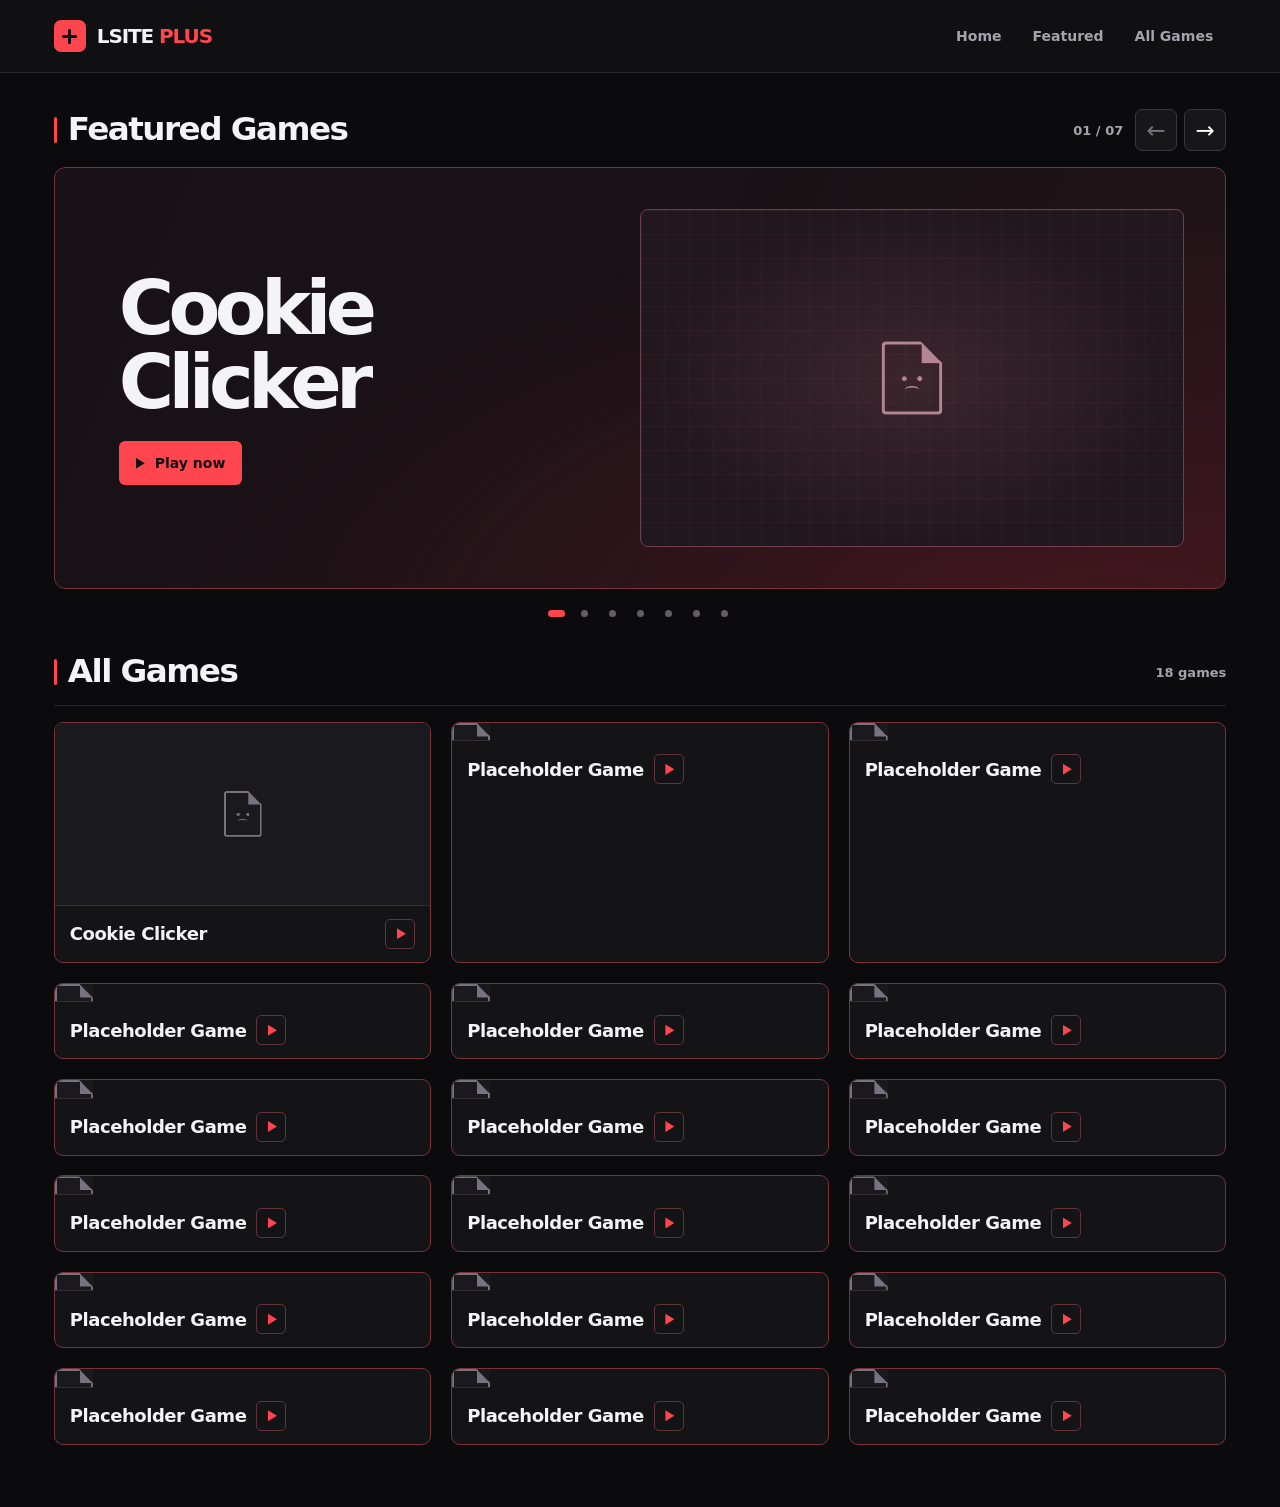
==== index.html @ 43307c6f "Build LSITE PLUS gaming menu" ====
<!doctype html>
<html lang="en">
<head>
  <meta charset="utf-8">
  <meta name="viewport" content="width=device-width, initial-scale=1">
  <meta name="description" content="Browse featured games and the LSITE PLUS game library.">
  <meta name="theme-color" content="#0b0b0d">
  <title>LSITE PLUS</title>
  <link rel="stylesheet" href="menu.css">
  <script src="menu.js" defer></script>
</head>
<body id="top">
  <header class="site-header">
    <div class="container header-inner">
      <a class="brand" href="#top" aria-label="LSITE PLUS home">
        <span class="brand-mark" aria-hidden="true"></span>
        <span>LSITE <em>PLUS</em></span>
      </a>
      <nav class="site-nav" aria-label="Main navigation">
        <a href="#top">Home</a>
        <a href="#featured">Featured</a>
        <a href="#games">All Games</a>
      </nav>
    </div>
  </header>

  <main class="container">
    <section id="featured" aria-labelledby="featured-title">
      <div class="section-heading">
        <h1 id="featured-title">Featured Games</h1>
        <div class="carousel-controls" aria-label="Featured game controls">
          <span id="slide-count" aria-live="polite">01 / 07</span>
          <button class="arrow-button" id="previous" type="button" aria-label="Previous featured game" aria-controls="featured-track" aria-disabled="true"><span aria-hidden="true">&larr;</span></button>
          <button class="arrow-button" id="next" type="button" aria-label="Next featured game" aria-controls="featured-track"><span aria-hidden="true">&rarr;</span></button>
        </div>
      </div>
      <div class="carousel-track" id="featured-track" role="region" aria-label="Featured games carousel" tabindex="0"></div>
      <div class="carousel-dots" id="carousel-dots" aria-label="Select a featured game"></div>
    </section>

    <section id="games" aria-labelledby="games-title">
      <div class="section-heading">
        <h2 id="games-title">All Games</h2>
        <span class="game-count">18 games</span>
      </div>
      <div class="game-grid" id="game-grid"></div>
      <noscript><p><a href="js/index.html">Play Cookie Clicker</a></p></noscript>
    </section>
  </main>

  <template id="card-template">
    <span class="preview" aria-hidden="true">
      <span class="missing-icon"><span></span></span>
    </span>
    <span class="card-caption">
      <span class="card-title"></span>
      <span class="card-action" aria-hidden="true"><span class="play-icon"></span><span class="action-label"></span></span>
    </span>
  </template>

  <dialog id="game-dialog" aria-labelledby="dialog-title">
    <div class="dialog-content">
      <h2 id="dialog-title">Placeholder Game</h2>
      <p>This game is coming soon.</p>
      <form method="dialog">
        <button class="dialog-button" autofocus>Back to games</button>
      </form>
    </div>
  </dialog>
</body>
</html>
---- menu.css ----
:root {
  color-scheme: dark;
  font-family: Inter, system-ui, -apple-system, BlinkMacSystemFont, "Segoe UI", sans-serif;
  color: #f4f3f5;
  background: #0b0b0d;
  --panel: #141417;
  --line: #2a292e;
  --muted: #a6a3ad;
  --red: #ff454e;
  --red-border: #783238;
  --gutter: clamp(16px, 4.2vw, 68px);
}

*, *::before, *::after { box-sizing: border-box; }
body { margin: 0; }
a { color: inherit; }
button { font: inherit; }
button, a { -webkit-tap-highlight-color: transparent; }
:focus-visible { outline: 2px solid #ff7279; outline-offset: 4px; }

.container { width: min(100% - 2 * var(--gutter), 1320px); margin-inline: auto; }
.site-header { background: #101012; border-bottom: 1px solid var(--line); }
.header-inner { min-height: 72px; display: flex; align-items: center; justify-content: space-between; gap: 16px; }
.brand { display: inline-flex; align-items: center; gap: 11px; text-decoration: none; font-size: 20px; font-weight: 850; letter-spacing: -.055em; white-space: nowrap; }
.brand em { color: var(--red); font-style: normal; }
.brand-mark { display: grid; place-items: center; width: 32px; aspect-ratio: 1; background: var(--red); color: #161013; border-radius: 7px; }
.brand-mark::before, .brand-mark::after { content: ""; grid-area: 1 / 1; width: 15px; height: 3px; border-radius: 1px; background: currentColor; }
.brand-mark::after { transform: rotate(90deg); }
.site-nav { display: flex; align-items: center; gap: 5px; }
.site-nav a { text-decoration: none; color: var(--muted); font-size: 14px; font-weight: 650; padding: 9px 13px; border-radius: 6px; white-space: nowrap; }
.site-nav a:hover, .site-nav a:focus-visible { color: #fff; background: #232025; }

main { padding-block: 36px 62px; }
section { scroll-margin-top: 22px; }
.section-heading { display: flex; align-items: center; justify-content: space-between; gap: 10px; margin-bottom: 16px; }
.section-heading :is(h1, h2) { margin: 0; display: flex; align-items: center; gap: 11px; font-size: clamp(21px, 2.55vw, 33px); font-weight: 800; letter-spacing: -.047em; line-height: 1.08; }
.section-heading :is(h1, h2)::before { content: ""; width: 3px; height: .8em; background: var(--red); border-radius: 2px; }
.carousel-controls { display: flex; align-items: center; gap: 7px; }
#slide-count, .game-count { color: var(--muted); font-size: 13px; font-weight: 650; white-space: nowrap; }
#slide-count { font-variant-numeric: tabular-nums; margin-right: 5px; }
.arrow-button { display: grid; place-items: center; width: 42px; height: 42px; padding: 0; border: 1px solid #39363d; border-radius: 7px; background: #17171a; color: #fff; font-size: 23px; cursor: pointer; }
.arrow-button:hover:not([aria-disabled="true"]) { border-color: var(--red); color: var(--red); }
.arrow-button[aria-disabled="true"] { color: #77737d; cursor: default; }

.carousel-track { position: relative; display: grid; grid-auto-flow: column; grid-auto-columns: 100%; gap: 12px; overflow-x: auto; scroll-snap-type: x mandatory; scroll-behavior: smooth; scrollbar-width: none; border-radius: 11px; }
.carousel-track::-webkit-scrollbar { display: none; }
.game-card { display: flex; min-width: 0; position: relative; overflow: hidden; flex-direction: column; padding: 0; border: 1px solid var(--red-border); border-radius: 9px; background: var(--panel); color: inherit; cursor: pointer; text-align: left; text-decoration: none; transition: border-color .18s, background-color .18s, box-shadow .18s; }
.game-card:hover, .game-card:focus-visible { border-color: var(--red); background-color: #1d1519; box-shadow: 0 0 0 1px #ff454e35; }
.game-card:focus-visible { outline-offset: -4px; }
.preview { position: relative; display: grid; place-items: center; overflow: hidden; background: #1a191e; }
.missing-icon { --icon: #77727e; position: relative; display: block; width: 38px; height: 46px; color: var(--icon); clip-path: polygon(0 0, 64% 0, 100% 30%, 100% 100%, 0 100%); border: 2px solid currentColor; border-radius: 3px; }
.missing-icon::before { content: ""; position: absolute; top: -2px; right: -2px; width: 39%; height: 33%; background: currentColor; clip-path: polygon(0 0, 100% 100%, 0 100%); }
.missing-icon > span { position: absolute; left: 50%; top: 45%; width: 44%; height: 29%; transform: translateX(-50%); background: radial-gradient(circle at 18% 20%, currentColor 1.3px, transparent 1.7px), radial-gradient(circle at 82% 20%, currentColor 1.3px, transparent 1.7px); }
.missing-icon > span::after { content: ""; position: absolute; bottom: 0; left: 19%; width: 62%; height: 40%; border-top: 1.5px solid currentColor; border-radius: 50% 50% 0 0; }
.card-caption { display: flex; align-items: center; justify-content: space-between; gap: 10px; min-width: 0; padding: 13px 15px; }
.card-title { font-size: clamp(14px, 1.5vw, 18px); font-weight: 750; letter-spacing: -.025em; }
.card-action { display: inline-flex; align-items: center; justify-content: center; gap: 10px; flex: none; color: var(--red); }
.action-label:empty { display: none; }
.play-icon { width: 9px; height: 11px; background: currentColor; clip-path: polygon(0 0, 100% 50%, 0 100%); }

.featured-card { min-height: clamp(290px, 33vw, 425px); isolation: isolate; display: grid; grid-template-columns: 1fr 1fr; grid-template-areas: "caption preview"; scroll-snap-align: start; border-radius: 11px; background: radial-gradient(ellipse at 91% 110%, #42161f, transparent 64%), linear-gradient(112deg, #191117 0%, #191215 57%, #241419 100%); }
.featured-card .card-caption { grid-area: caption; align-self: center; align-items: flex-start; flex-direction: column; gap: 22px; padding: clamp(24px, 5vw, 72px); }
.featured-card .card-title { font-size: clamp(34px, 5.9vw, 82px); font-weight: 850; letter-spacing: -.075em; line-height: .98; }
.featured-card .card-action { min-height: 44px; padding: 0 17px; color: #161013; background: var(--red); border-radius: 6px; font-size: 14px; font-weight: 800; }
.featured-card:hover .card-action { background: #ff6b72; }
.featured-card .preview { grid-area: preview; align-self: stretch; margin: clamp(15px, 3.2vw, 45px) clamp(15px, 3.2vw, 45px) clamp(15px, 3.2vw, 45px) 0; border: 1px solid #70404a; border-radius: 8px; background-color: #21171e; background-image: linear-gradient(#8d4a561a 1px, transparent 1px), linear-gradient(90deg, #8d4a561a 1px, transparent 1px), radial-gradient(ellipse at center, #3c252d, transparent 72%); background-size: 24px 24px, 24px 24px, auto; }
.featured-card .missing-icon { --icon: #b38692; transform: scale(1.6); }
.carousel-dots { display: flex; align-items: center; justify-content: center; gap: 0; padding-top: 7px; }
.carousel-dot { width: 28px; height: 34px; display: grid; place-items: center; padding: 0; border: 0; background: none; color: #645d67; cursor: pointer; border-radius: 4px; }
.carousel-dot::before { content: ""; width: 7px; height: 7px; border-radius: 6px; background: currentColor; transition: width .15s; }
.carousel-dot:hover { color: #d4b7bd; }
.carousel-dot[aria-current="true"] { color: var(--red); }
.carousel-dot[aria-current="true"]::before { width: 17px; }

#games { margin-top: 24px; }
#games .section-heading { padding-bottom: 15px; border-bottom: 1px solid var(--line); }
.game-grid { display: grid; grid-template-columns: repeat(3, minmax(0, 1fr)); gap: clamp(10px, 1.55vw, 22px); }
.game-grid .preview { aspect-ratio: 2.05; border-bottom: 1px solid #332c33; }
.game-grid .card-action { display: grid; place-items: center; gap: 0; width: 30px; height: 30px; border: 1px solid #63333b; border-radius: 5px; }
.game-grid .play-icon { margin-left: 2px; }

dialog { width: min(420px, 100% - 36px); padding: 0; border: 1px solid var(--red-border); border-radius: 10px; background: #1b171c; color: #fff; box-shadow: 0 18px 65px #000a; }
dialog::backdrop { background: #050507cc; }
.dialog-content { padding: 27px; }
.dialog-content h2 { margin: 0; font-size: 25px; letter-spacing: -.035em; }
.dialog-content p { margin: 10px 0 24px; color: var(--muted); }
.dialog-button { padding: 10px 14px; border: 0; border-radius: 6px; background: var(--red); color: #161013; font-weight: 750; cursor: pointer; }

@media (max-width: 720px) {
  .header-inner { min-height: 64px; }
  main { padding-top: 25px; }
  .site-nav a { padding-inline: 8px; }
  .game-grid { grid-template-columns: repeat(2, minmax(0, 1fr)); }
}

@media (max-width: 470px) {
  .brand { font-size: 16px; gap: 6px; }
  .brand-mark { width: 25px; }
  .site-nav { gap: 1px; }
  .site-nav a { font-size: 12px; padding-inline: 5px; }
  .arrow-button { width: 37px; height: 37px; }
  .carousel-controls { gap: 4px; }
  #slide-count { margin-right: 2px; font-size: 11px; }
  .featured-card { grid-template-columns: minmax(0, 1fr); grid-template-areas: "preview" "caption"; }
  .featured-card .preview { min-height: 144px; margin: 12px 12px 0; }
  .featured-card .missing-icon { transform: scale(1.1); }
  .featured-card .card-caption { padding: 17px; gap: 14px; }
  .game-grid .card-caption { padding: 10px; gap: 6px; }
  .game-grid .card-action { width: 22px; height: 24px; }
  .game-grid .play-icon { width: 7px; height: 9px; }
}

@media (prefers-reduced-motion: reduce) {
  .carousel-track { scroll-behavior: auto; }
  *, *::before, *::after { transition: none !important; }
}
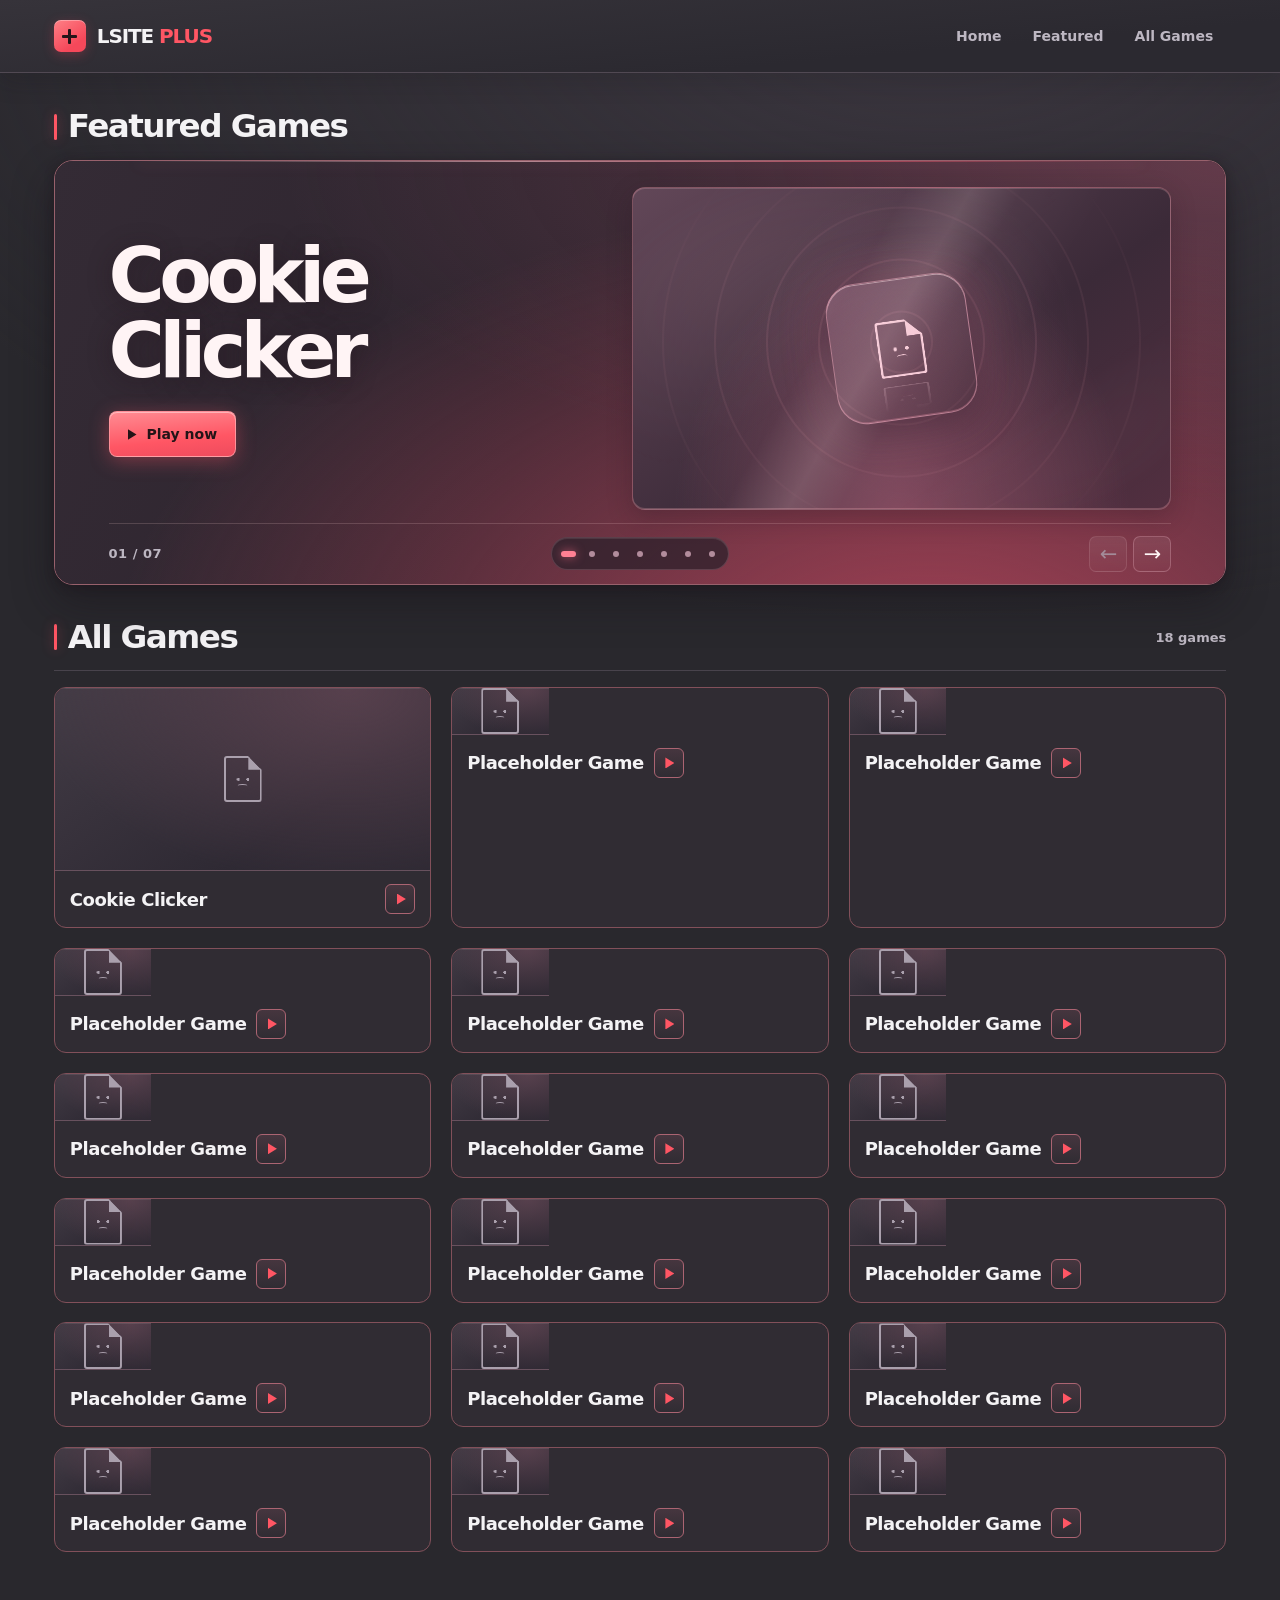
==== commit dc780529: "Polish featured carousel and graphite theme" ====
--- a/index.html
+++ b/index.html
@@ -4,7 +4,7 @@
   <meta charset="utf-8">
   <meta name="viewport" content="width=device-width, initial-scale=1">
   <meta name="description" content="Browse featured games and the LSITE PLUS game library.">
-  <meta name="theme-color" content="#0b0b0d">
+  <meta name="theme-color" content="#2c2a30">
   <title>LSITE PLUS</title>
   <link rel="stylesheet" href="menu.css">
   <script src="menu.js" defer></script>
@@ -28,14 +28,18 @@
     <section id="featured" aria-labelledby="featured-title">
       <div class="section-heading">
         <h1 id="featured-title">Featured Games</h1>
-        <div class="carousel-controls" aria-label="Featured game controls">
+      </div>
+      <div class="carousel" id="featured-carousel">
+        <div class="carousel-track" id="featured-track" role="region" aria-label="Featured games carousel" tabindex="0"></div>
+        <div class="carousel-controls" role="group" aria-label="Featured game controls">
           <span id="slide-count" aria-live="polite">01 / 07</span>
-          <button class="arrow-button" id="previous" type="button" aria-label="Previous featured game" aria-controls="featured-track" aria-disabled="true"><span aria-hidden="true">&larr;</span></button>
-          <button class="arrow-button" id="next" type="button" aria-label="Next featured game" aria-controls="featured-track"><span aria-hidden="true">&rarr;</span></button>
+          <div class="carousel-dots" id="carousel-dots" role="group" aria-label="Select a featured game"></div>
+          <div class="carousel-arrows">
+            <button class="arrow-button" id="previous" type="button" aria-label="Previous featured game" aria-controls="featured-track" aria-disabled="true"><span aria-hidden="true">&larr;</span></button>
+            <button class="arrow-button" id="next" type="button" aria-label="Next featured game" aria-controls="featured-track"><span aria-hidden="true">&rarr;</span></button>
+          </div>
         </div>
       </div>
-      <div class="carousel-track" id="featured-track" role="region" aria-label="Featured games carousel" tabindex="0"></div>
-      <div class="carousel-dots" id="carousel-dots" aria-label="Select a featured game"></div>
     </section>
 
     <section id="games" aria-labelledby="games-title">
@@ -54,8 +58,22 @@
     </span>
     <span class="card-caption">
       <span class="card-title"></span>
-      <span class="card-action" aria-hidden="true"><span class="play-icon"></span><span class="action-label"></span></span>
+      <span class="card-action" aria-hidden="true"><span class="play-icon"></span></span>
     </span>
+  </template>
+
+  <template id="featured-template">
+    <div class="featured-card" role="group" aria-roledescription="slide">
+      <div class="featured-copy">
+        <h2 class="featured-title"></h2>
+      </div>
+      <div class="featured-preview" aria-hidden="true">
+        <span class="preview-glass">
+          <span class="missing-icon"><span></span></span>
+          <span class="missing-icon icon-reflection"><span></span></span>
+        </span>
+      </div>
+    </div>
   </template>
 
   <dialog id="game-dialog" aria-labelledby="dialog-title">
--- a/menu.css
+++ b/menu.css
@@ -2,81 +2,254 @@
   color-scheme: dark;
   font-family: Inter, system-ui, -apple-system, BlinkMacSystemFont, "Segoe UI", sans-serif;
   color: #f4f3f5;
-  background: #0b0b0d;
-  --panel: #141417;
-  --line: #2a292e;
-  --muted: #a6a3ad;
-  --red: #ff454e;
-  --red-border: #783238;
+  background: #29282d;
+  --panel: #302c33;
+  --line: #48434c;
+  --muted: #bdb7c2;
+  --red: #ff5664;
+  --red-border: #82505a;
   --gutter: clamp(16px, 4.2vw, 68px);
 }
 
 *, *::before, *::after { box-sizing: border-box; }
-body { margin: 0; }
+body {
+  margin: 0;
+  background: radial-gradient(ellipse 88% 620px at 73% 0, #3a353e, transparent 100%), #29282d;
+}
 a { color: inherit; }
 button { font: inherit; }
 button, a { -webkit-tap-highlight-color: transparent; }
 :focus-visible { outline: 2px solid #ff7279; outline-offset: 4px; }
 
 .container { width: min(100% - 2 * var(--gutter), 1320px); margin-inline: auto; }
-.site-header { background: #101012; border-bottom: 1px solid var(--line); }
+.site-header {
+  background: linear-gradient(175deg, #36333a, #2b2930 72%);
+  border-bottom: 1px solid #514953;
+  box-shadow: 0 7px 24px #19161c35;
+}
 .header-inner { min-height: 72px; display: flex; align-items: center; justify-content: space-between; gap: 16px; }
 .brand { display: inline-flex; align-items: center; gap: 11px; text-decoration: none; font-size: 20px; font-weight: 850; letter-spacing: -.055em; white-space: nowrap; }
 .brand em { color: var(--red); font-style: normal; }
-.brand-mark { display: grid; place-items: center; width: 32px; aspect-ratio: 1; background: var(--red); color: #161013; border-radius: 7px; }
+.brand-mark { display: grid; place-items: center; width: 32px; aspect-ratio: 1; background: linear-gradient(145deg, #ff8086, #f5485a 72%); color: #241519; border-radius: 7px; box-shadow: inset 0 1px 0 #ffffff54, 0 3px 12px #ed425947; }
 .brand-mark::before, .brand-mark::after { content: ""; grid-area: 1 / 1; width: 15px; height: 3px; border-radius: 1px; background: currentColor; }
 .brand-mark::after { transform: rotate(90deg); }
 .site-nav { display: flex; align-items: center; gap: 5px; }
 .site-nav a { text-decoration: none; color: var(--muted); font-size: 14px; font-weight: 650; padding: 9px 13px; border-radius: 6px; white-space: nowrap; }
-.site-nav a:hover, .site-nav a:focus-visible { color: #fff; background: #232025; }
+.site-nav a:hover, .site-nav a:focus-visible { color: #fff; background: #48414a; }
 
 main { padding-block: 36px 62px; }
 section { scroll-margin-top: 22px; }
 .section-heading { display: flex; align-items: center; justify-content: space-between; gap: 10px; margin-bottom: 16px; }
 .section-heading :is(h1, h2) { margin: 0; display: flex; align-items: center; gap: 11px; font-size: clamp(21px, 2.55vw, 33px); font-weight: 800; letter-spacing: -.047em; line-height: 1.08; }
-.section-heading :is(h1, h2)::before { content: ""; width: 3px; height: .8em; background: var(--red); border-radius: 2px; }
-.carousel-controls { display: flex; align-items: center; gap: 7px; }
+.section-heading :is(h1, h2)::before { content: ""; width: 3px; height: .8em; background: var(--red); border-radius: 2px; box-shadow: 0 0 12px #ff4f6860; }
 #slide-count, .game-count { color: var(--muted); font-size: 13px; font-weight: 650; white-space: nowrap; }
-#slide-count { font-variant-numeric: tabular-nums; margin-right: 5px; }
-.arrow-button { display: grid; place-items: center; width: 42px; height: 42px; padding: 0; border: 1px solid #39363d; border-radius: 7px; background: #17171a; color: #fff; font-size: 23px; cursor: pointer; }
-.arrow-button:hover:not([aria-disabled="true"]) { border-color: var(--red); color: var(--red); }
-.arrow-button[aria-disabled="true"] { color: #77737d; cursor: default; }
-
-.carousel-track { position: relative; display: grid; grid-auto-flow: column; grid-auto-columns: 100%; gap: 12px; overflow-x: auto; scroll-snap-type: x mandatory; scroll-behavior: smooth; scrollbar-width: none; border-radius: 11px; }
-.carousel-track::-webkit-scrollbar { display: none; }
-.game-card { display: flex; min-width: 0; position: relative; overflow: hidden; flex-direction: column; padding: 0; border: 1px solid var(--red-border); border-radius: 9px; background: var(--panel); color: inherit; cursor: pointer; text-align: left; text-decoration: none; transition: border-color .18s, background-color .18s, box-shadow .18s; }
-.game-card:hover, .game-card:focus-visible { border-color: var(--red); background-color: #1d1519; box-shadow: 0 0 0 1px #ff454e35; }
+#slide-count { font-variant-numeric: tabular-nums; letter-spacing: .04em; }
+.game-card { display: flex; min-width: 0; position: relative; overflow: hidden; flex-direction: column; padding: 0; border: 1px solid var(--red-border); border-radius: 12px; background: var(--panel); color: inherit; cursor: pointer; text-align: left; text-decoration: none; transition: border-color .18s, background-color .18s, box-shadow .18s; }
+.game-card:hover, .game-card:focus-visible { border-color: var(--red); background-color: #412f39; box-shadow: 0 0 0 1px #ff566445, 0 8px 22px #17141c5c; }
 .game-card:focus-visible { outline-offset: -4px; }
-.preview { position: relative; display: grid; place-items: center; overflow: hidden; background: #1a191e; }
-.missing-icon { --icon: #77727e; position: relative; display: block; width: 38px; height: 46px; color: var(--icon); clip-path: polygon(0 0, 64% 0, 100% 30%, 100% 100%, 0 100%); border: 2px solid currentColor; border-radius: 3px; }
+.preview {
+  display: grid;
+  place-items: center;
+  background: radial-gradient(ellipse at 78% 0, #57404d, transparent 76%), linear-gradient(145deg, #423b45, #2e2933 68%);
+  box-shadow: inset 0 1px 0 #ffffff16;
+}
+.missing-icon { --icon: #aaa0ad; position: relative; display: block; width: 38px; height: 46px; color: var(--icon); clip-path: polygon(0 0, 64% 0, 100% 30%, 100% 100%, 0 100%); border: 2px solid currentColor; border-radius: 3px; }
 .missing-icon::before { content: ""; position: absolute; top: -2px; right: -2px; width: 39%; height: 33%; background: currentColor; clip-path: polygon(0 0, 100% 100%, 0 100%); }
 .missing-icon > span { position: absolute; left: 50%; top: 45%; width: 44%; height: 29%; transform: translateX(-50%); background: radial-gradient(circle at 18% 20%, currentColor 1.3px, transparent 1.7px), radial-gradient(circle at 82% 20%, currentColor 1.3px, transparent 1.7px); }
 .missing-icon > span::after { content: ""; position: absolute; bottom: 0; left: 19%; width: 62%; height: 40%; border-top: 1.5px solid currentColor; border-radius: 50% 50% 0 0; }
 .card-caption { display: flex; align-items: center; justify-content: space-between; gap: 10px; min-width: 0; padding: 13px 15px; }
 .card-title { font-size: clamp(14px, 1.5vw, 18px); font-weight: 750; letter-spacing: -.025em; }
 .card-action { display: inline-flex; align-items: center; justify-content: center; gap: 10px; flex: none; color: var(--red); }
-.action-label:empty { display: none; }
 .play-icon { width: 9px; height: 11px; background: currentColor; clip-path: polygon(0 0, 100% 50%, 0 100%); }
 
-.featured-card { min-height: clamp(290px, 33vw, 425px); isolation: isolate; display: grid; grid-template-columns: 1fr 1fr; grid-template-areas: "caption preview"; scroll-snap-align: start; border-radius: 11px; background: radial-gradient(ellipse at 91% 110%, #42161f, transparent 64%), linear-gradient(112deg, #191117 0%, #191215 57%, #241419 100%); }
-.featured-card .card-caption { grid-area: caption; align-self: center; align-items: flex-start; flex-direction: column; gap: 22px; padding: clamp(24px, 5vw, 72px); }
-.featured-card .card-title { font-size: clamp(34px, 5.9vw, 82px); font-weight: 850; letter-spacing: -.075em; line-height: .98; }
-.featured-card .card-action { min-height: 44px; padding: 0 17px; color: #161013; background: var(--red); border-radius: 6px; font-size: 14px; font-weight: 800; }
-.featured-card:hover .card-action { background: #ff6b72; }
-.featured-card .preview { grid-area: preview; align-self: stretch; margin: clamp(15px, 3.2vw, 45px) clamp(15px, 3.2vw, 45px) clamp(15px, 3.2vw, 45px) 0; border: 1px solid #70404a; border-radius: 8px; background-color: #21171e; background-image: linear-gradient(#8d4a561a 1px, transparent 1px), linear-gradient(90deg, #8d4a561a 1px, transparent 1px), radial-gradient(ellipse at center, #3c252d, transparent 72%); background-size: 24px 24px, 24px 24px, auto; }
-.featured-card .missing-icon { --icon: #b38692; transform: scale(1.6); }
-.carousel-dots { display: flex; align-items: center; justify-content: center; gap: 0; padding-top: 7px; }
-.carousel-dot { width: 28px; height: 34px; display: grid; place-items: center; padding: 0; border: 0; background: none; color: #645d67; cursor: pointer; border-radius: 4px; }
-.carousel-dot::before { content: ""; width: 7px; height: 7px; border-radius: 6px; background: currentColor; transition: width .15s; }
-.carousel-dot:hover { color: #d4b7bd; }
-.carousel-dot[aria-current="true"] { color: var(--red); }
-.carousel-dot[aria-current="true"]::before { width: 17px; }
-
-#games { margin-top: 24px; }
+.carousel {
+  --hero-inset: clamp(20px, 4.2vw, 58px);
+  position: relative;
+  isolation: isolate;
+  overflow: hidden;
+  border: 1px solid #98616c;
+  border-radius: 19px;
+  background: #342831;
+  box-shadow: 0 17px 42px #16121975, 0 2px 8px #22182090;
+}
+
+.carousel::before, .carousel::after {
+  position: absolute;
+  z-index: 2;
+  pointer-events: none;
+  content: "";
+}
+
+.carousel::before {
+  inset: 0 7% auto;
+  height: 1px;
+  background: linear-gradient(90deg, transparent, #ffc0ca9c 38%, #ff5d7380 73%, transparent);
+  box-shadow: 0 1px 14px #ff7b9563;
+}
+
+.carousel::after {
+  inset: 0 auto 0 -47%;
+  width: 43%;
+  background: linear-gradient(108deg, transparent 12%, #ffc2cb19 43%, #fff2f360 52%, #ffc2cb1c 57%, transparent 75%);
+  transform: skewX(-19deg);
+  animation: opening-sheen 1.18s .12s cubic-bezier(.24, .58, .26, 1) both;
+}
+
+@keyframes opening-sheen {
+  from { transform: translateX(0) skewX(-19deg); opacity: 0; }
+  19% { opacity: 1; }
+  to { transform: translateX(382%) skewX(-19deg); opacity: 0; }
+}
+
+.carousel-track {
+  position: relative;
+  display: grid;
+  grid-auto-flow: column;
+  grid-auto-columns: 100%;
+  overflow-x: auto;
+  scroll-snap-type: x mandatory;
+  scroll-behavior: smooth;
+  scrollbar-width: none;
+}
+
+.carousel-track::-webkit-scrollbar { display: none; }
+.carousel-track:focus-visible { outline-offset: -4px; }
+
+.featured-card {
+  --hero-light: #a54155;
+  min-height: clamp(330px, 33vw, 436px);
+  display: grid;
+  grid-template-columns: minmax(0, 1fr) minmax(0, 1.12fr);
+  align-items: center;
+  gap: clamp(18px, 3.2vw, 44px);
+  padding: 26px var(--hero-inset) 74px;
+  scroll-snap-align: start;
+  background:
+    radial-gradient(ellipse at 100% 0, #a9596e61, transparent 57%),
+    radial-gradient(ellipse at 75% 120%, var(--hero-light), transparent 66%),
+    linear-gradient(115deg, #342b35, #2e242e 44%, #3b2936);
+  cursor: pointer;
+  user-select: none;
+}
+
+.featured-card:nth-child(3n + 2) { --hero-light: #914163; }
+.featured-card:nth-child(3n) { --hero-light: #833c50; }
+.featured-copy { position: relative; z-index: 1; }
+.featured-title {
+  max-width: 10ch;
+  margin: 0 0 23px;
+  color: #fff4f5;
+  font-size: clamp(37px, 6vw, 83px);
+  font-weight: 850;
+  letter-spacing: -.073em;
+  line-height: .97;
+  text-shadow: 0 3px 24px #21121967;
+}
+
+.featured-play {
+  display: inline-flex;
+  align-items: center;
+  justify-content: center;
+  gap: 10px;
+  min-height: 46px;
+  padding: 0 18px;
+  border: 1px solid #ffb1b6a0;
+  border-radius: 8px;
+  background: linear-gradient(174deg, #ff8c93, #ff5664 62%, #ee4b5d);
+  color: #231417;
+  font-size: 14px;
+  font-weight: 800;
+  text-decoration: none;
+  cursor: pointer;
+  box-shadow: inset 0 1px 0 #ffe1e38a, 0 4px 19px #ff53685e;
+  transition: box-shadow .18s, filter .18s;
+}
+
+.featured-play:hover { filter: brightness(1.1); box-shadow: inset 0 1px 0 #ffe1e3aa, 0 6px 25px #ff536894; }
+.featured-preview {
+  position: relative;
+  display: grid;
+  place-items: center;
+  overflow: hidden;
+  min-height: 180px;
+  height: 100%;
+  border: 1px solid #f89ca858;
+  border-radius: 13px;
+  background:
+    radial-gradient(ellipse at 50% 105%, #a65a72a8, transparent 60%),
+    radial-gradient(circle at 53% 48%, #b8799328, transparent 49%),
+    linear-gradient(145deg, #624758, #3b2a38 59%, #522f40);
+  box-shadow: inset 0 1px 0 #ffd3d62e, inset 0 -1px 0 #ffb4bd40, 0 8px 25px #25172047;
+}
+
+.featured-preview::before, .featured-preview::after {
+  position: absolute;
+  inset: 0;
+  pointer-events: none;
+  content: "";
+}
+
+.featured-preview::before {
+  background:
+    repeating-radial-gradient(circle at 50% 48%, transparent 0 29px, #f2a0b020 30px 31px, transparent 32px 52px),
+    linear-gradient(145deg, #ffd4da20 12%, transparent 47% 72%, #ffb8c033);
+  mask-image: radial-gradient(ellipse, #000 20%, #0009 52%, transparent 87%);
+}
+
+.featured-preview::after {
+  background: linear-gradient(120deg, transparent 38%, #ffe2e528 47%, #ffd8df09 54%, transparent 66%);
+}
+
+.preview-glass {
+  position: relative;
+  display: grid;
+  place-items: center;
+  width: clamp(96px, 11vw, 150px);
+  aspect-ratio: 1;
+  border: 1px solid #ffb2c67d;
+  border-radius: 21%;
+  background: linear-gradient(138deg, #ca91ab56, #7453653b 53%, #472e3c90);
+  box-shadow: inset 0 1px 0 #ffe2e883, inset 0 -1px 0 #ef90a852, 0 12px 36px #2516257d, 0 0 48px #e27b9940;
+  transform: rotate(-8deg);
+}
+
+.preview-glass .missing-icon { --icon: #f6cad7; transform: scale(1.23); }
+.preview-glass .icon-reflection {
+  position: absolute;
+  top: calc(50% + 29px);
+  left: 50%;
+  opacity: .25;
+  transform: translateX(-50%) scale(1.23, -.66);
+  mask-image: linear-gradient(0deg, #000, transparent 85%);
+}
+
+.carousel-controls {
+  position: absolute;
+  z-index: 1;
+  inset: auto var(--hero-inset) 0;
+  min-height: 61px;
+  display: grid;
+  grid-template-columns: 1fr auto 1fr;
+  align-items: center;
+  border-top: 1px solid #ffd3d52c;
+}
+
+.carousel-arrows { justify-self: end; display: flex; gap: 6px; }
+.arrow-button { display: grid; place-items: center; width: 38px; height: 36px; padding: 0; border: 1px solid #d19aa766; border-radius: 7px; background: linear-gradient(#ffffff13, #ffffff04); color: #fff5f6; font-size: 21px; cursor: pointer; }
+.arrow-button:hover:not([aria-disabled="true"]) { border-color: #ff98a6; background: #ffa0ae24; }
+.arrow-button[aria-disabled="true"] { color: #a38b99; border-color: #c598a13b; cursor: default; }
+.carousel-dots { display: flex; align-items: center; justify-content: center; padding-inline: 4px; border: 1px solid #f8c0cc2b; border-radius: 99px; background: #29202ab3; box-shadow: inset 0 1px 0 #ffe2e518; }
+.carousel-dot { width: 24px; height: 31px; display: grid; place-items: center; padding: 0; border: 0; border-radius: 99px; background: none; color: #b28c9c; cursor: pointer; }
+.carousel-dot::before { content: ""; width: 6px; height: 6px; border-radius: 6px; background: currentColor; transition: width .18s, background-color .18s; }
+.carousel-dot:hover { color: #ffdae3; }
+.carousel-dot[aria-current="true"] { color: #ff8093; }
+.carousel-dot[aria-current="true"]::before { width: 15px; box-shadow: 0 0 10px #ff6c88a1; }
+
+#games { margin-top: 35px; }
 #games .section-heading { padding-bottom: 15px; border-bottom: 1px solid var(--line); }
 .game-grid { display: grid; grid-template-columns: repeat(3, minmax(0, 1fr)); gap: clamp(10px, 1.55vw, 22px); }
-.game-grid .preview { aspect-ratio: 2.05; border-bottom: 1px solid #332c33; }
-.game-grid .card-action { display: grid; place-items: center; gap: 0; width: 30px; height: 30px; border: 1px solid #63333b; border-radius: 5px; }
+.game-grid .preview { aspect-ratio: 2.05; border-bottom: 1px solid #68515e; }
+.game-grid .card-action { display: grid; place-items: center; gap: 0; width: 30px; height: 30px; border: 1px solid #ab6472; border-radius: 6px; background: linear-gradient(#f8849e1c, transparent); }
 .game-grid .play-icon { margin-left: 2px; }
 
 dialog { width: min(420px, 100% - 36px); padding: 0; border: 1px solid var(--red-border); border-radius: 10px; background: #1b171c; color: #fff; box-shadow: 0 18px 65px #000a; }
@@ -93,24 +266,45 @@
   .game-grid { grid-template-columns: repeat(2, minmax(0, 1fr)); }
 }
 
+@media (max-width: 560px) {
+  .carousel { --hero-inset: 12px; border-radius: 14px; }
+  .carousel-controls { min-height: 51px; gap: 4px; }
+  .carousel-arrows { gap: 4px; }
+  .arrow-button { width: 30px; height: 30px; font-size: 18px; }
+  #slide-count { font-size: 11px; }
+  .carousel-dot { width: 24px; height: 32px; }
+  .carousel-dot[aria-current="true"]::before { width: 12px; }
+  .featured-card {
+    grid-template-columns: minmax(0, 1fr);
+    grid-template-rows: 152px auto;
+    gap: 16px;
+    padding: 12px var(--hero-inset) 63px;
+  }
+  .featured-preview { grid-row: 1; min-height: 0; }
+  .featured-copy { padding-inline: 4px; }
+  .featured-title { max-width: none; margin-bottom: 14px; font-size: clamp(30px, 9vw, 42px); }
+  .preview-glass .missing-icon { transform: scale(.95); }
+  .preview-glass .icon-reflection { top: calc(50% + 19px); transform: translateX(-50%) scale(.95, -.5); }
+}
+
 @media (max-width: 470px) {
   .brand { font-size: 16px; gap: 6px; }
   .brand-mark { width: 25px; }
   .site-nav { gap: 1px; }
   .site-nav a { font-size: 12px; padding-inline: 5px; }
-  .arrow-button { width: 37px; height: 37px; }
-  .carousel-controls { gap: 4px; }
-  #slide-count { margin-right: 2px; font-size: 11px; }
-  .featured-card { grid-template-columns: minmax(0, 1fr); grid-template-areas: "preview" "caption"; }
-  .featured-card .preview { min-height: 144px; margin: 12px 12px 0; }
-  .featured-card .missing-icon { transform: scale(1.1); }
-  .featured-card .card-caption { padding: 17px; gap: 14px; }
   .game-grid .card-caption { padding: 10px; gap: 6px; }
   .game-grid .card-action { width: 22px; height: 24px; }
   .game-grid .play-icon { width: 7px; height: 9px; }
 }
 
+@media (max-width: 365px) {
+  .carousel-controls { grid-template-columns: 1fr auto; }
+  .carousel-dots { justify-self: start; }
+  #slide-count { position: absolute; clip-path: inset(50%); }
+}
+
 @media (prefers-reduced-motion: reduce) {
   .carousel-track { scroll-behavior: auto; }
+  .carousel::after { animation: none; }
   *, *::before, *::after { transition: none !important; }
 }
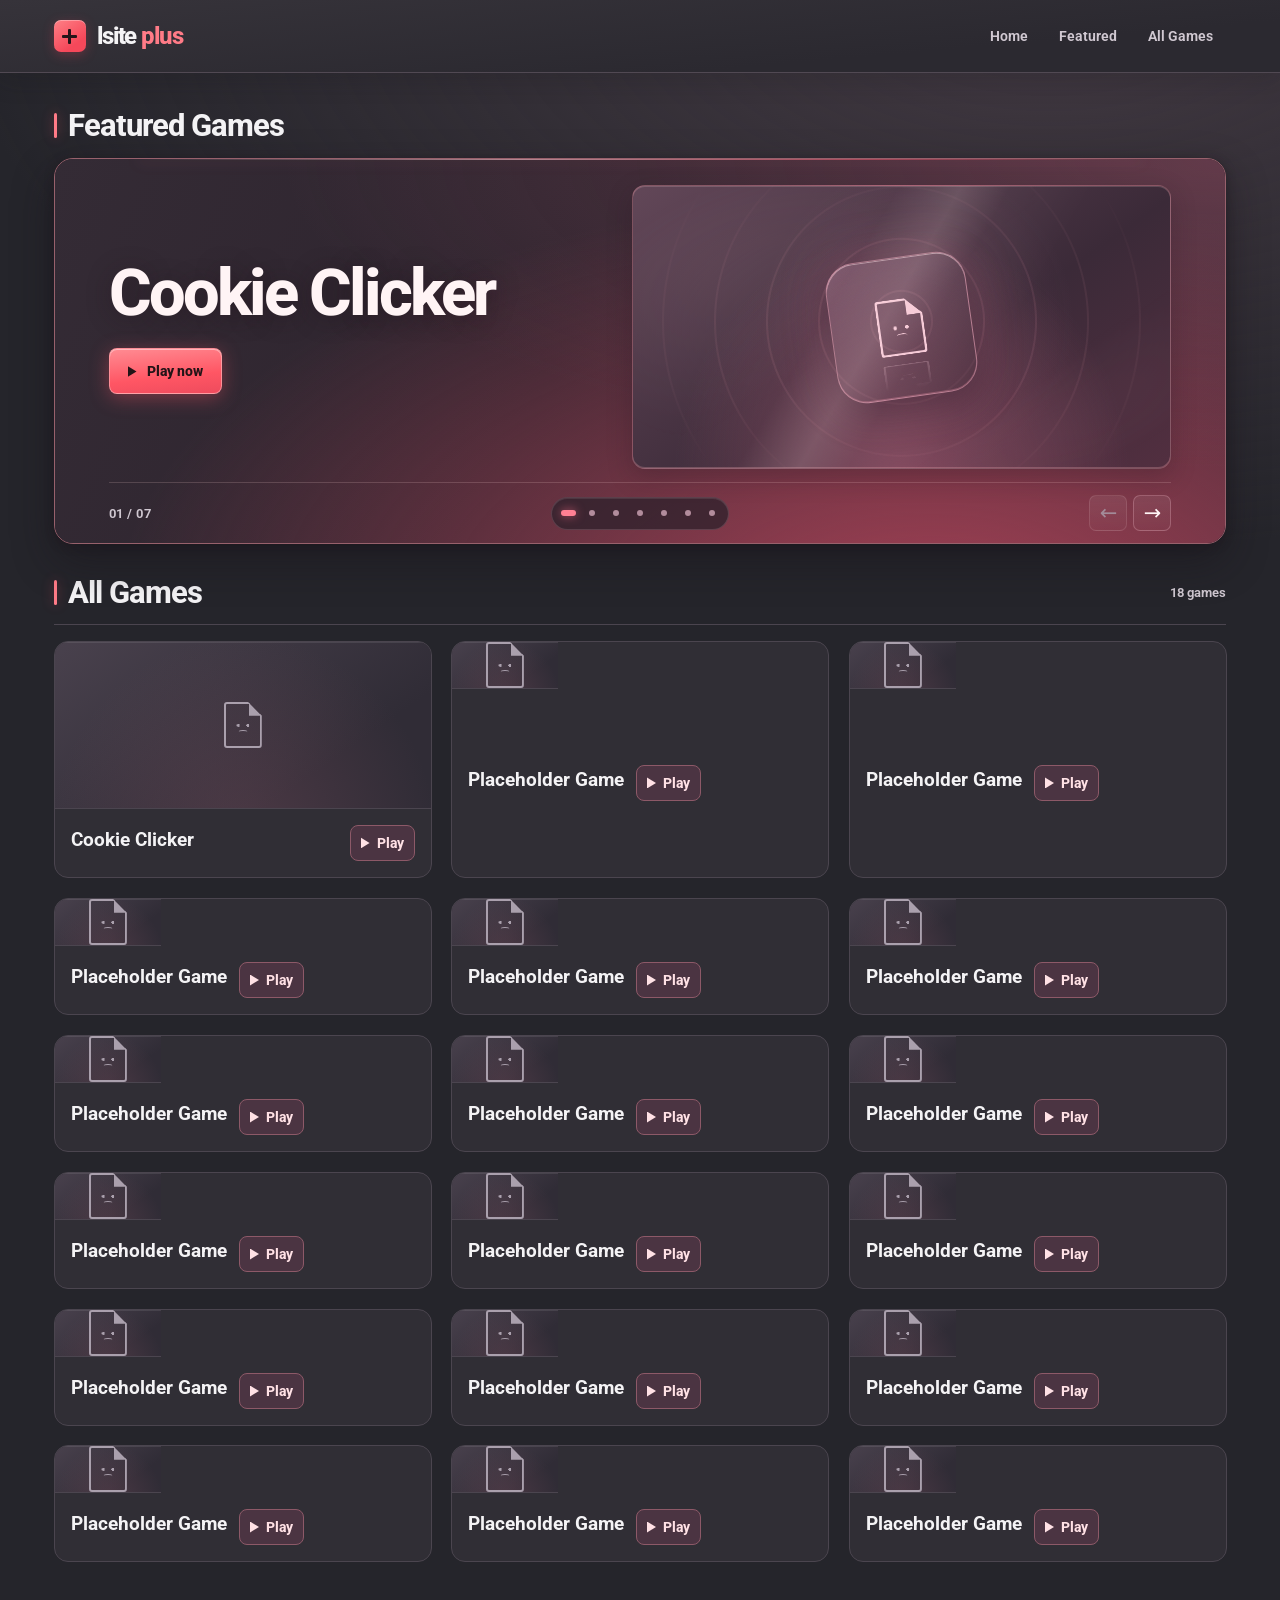
==== commit c8672167: "Add lowercase branding and game descriptions" ====
--- a/index.html
+++ b/index.html
@@ -3,18 +3,21 @@
 <head>
   <meta charset="utf-8">
   <meta name="viewport" content="width=device-width, initial-scale=1">
-  <meta name="description" content="Browse featured games and the LSITE PLUS game library.">
-  <meta name="theme-color" content="#2c2a30">
-  <title>LSITE PLUS</title>
+  <meta name="description" content="Browse featured games and the lsite plus game library.">
+  <meta name="theme-color" content="#25252b">
+  <title>lsite plus</title>
+  <link rel="preconnect" href="https://fonts.googleapis.com">
+  <link rel="preconnect" href="https://fonts.gstatic.com" crossorigin>
+  <link rel="stylesheet" href="https://fonts.googleapis.com/css2?family=Roboto:wght@400..900&amp;display=swap">
   <link rel="stylesheet" href="menu.css">
   <script src="menu.js" defer></script>
 </head>
 <body id="top">
   <header class="site-header">
     <div class="container header-inner">
-      <a class="brand" href="#top" aria-label="LSITE PLUS home">
+      <a class="brand" href="#top" aria-label="lsite plus home">
         <span class="brand-mark" aria-hidden="true"></span>
-        <span>LSITE <em>PLUS</em></span>
+        <span>lsite <em>plus</em></span>
       </a>
       <nav class="site-nav" aria-label="Main navigation">
         <a href="#top">Home</a>
@@ -57,8 +60,11 @@
       <span class="missing-icon"><span></span></span>
     </span>
     <span class="card-caption">
-      <span class="card-title"></span>
-      <span class="card-action" aria-hidden="true"><span class="play-icon"></span></span>
+      <span class="card-copy">
+        <span class="card-title"></span>
+        <span class="card-description"></span>
+      </span>
+      <span class="card-action" aria-hidden="true"><span class="play-icon"></span>Play</span>
     </span>
   </template>
 
@@ -66,6 +72,7 @@
     <div class="featured-card" role="group" aria-roledescription="slide">
       <div class="featured-copy">
         <h2 class="featured-title"></h2>
+        <p class="featured-description"></p>
       </div>
       <div class="featured-preview" aria-hidden="true">
         <span class="preview-glass">
--- a/menu.css
+++ b/menu.css
@@ -1,12 +1,12 @@
 :root {
   color-scheme: dark;
-  font-family: Inter, system-ui, -apple-system, BlinkMacSystemFont, "Segoe UI", sans-serif;
+  font-family: Roboto, system-ui, -apple-system, BlinkMacSystemFont, "Segoe UI", sans-serif;
   color: #f4f3f5;
-  background: #29282d;
-  --panel: #302c33;
-  --line: #48434c;
-  --muted: #bdb7c2;
-  --red: #ff5664;
+  background: #25252b;
+  --panel: #302e35;
+  --line: #4b454f;
+  --muted: #d0c8d1;
+  --red: #ff7b87;
   --red-border: #82505a;
   --gutter: clamp(16px, 4.2vw, 68px);
 }
@@ -14,7 +14,7 @@
 *, *::before, *::after { box-sizing: border-box; }
 body {
   margin: 0;
-  background: radial-gradient(ellipse 88% 620px at 73% 0, #3a353e, transparent 100%), #29282d;
+  background: radial-gradient(ellipse 85% 550px at 82% 0, #413841, transparent), #25252b;
 }
 a { color: inherit; }
 button { font: inherit; }
@@ -28,7 +28,7 @@
   box-shadow: 0 7px 24px #19161c35;
 }
 .header-inner { min-height: 72px; display: flex; align-items: center; justify-content: space-between; gap: 16px; }
-.brand { display: inline-flex; align-items: center; gap: 11px; text-decoration: none; font-size: 20px; font-weight: 850; letter-spacing: -.055em; white-space: nowrap; }
+.brand { display: inline-flex; align-items: center; gap: 11px; text-decoration: none; font-size: 24px; font-weight: 800; letter-spacing: -.045em; white-space: nowrap; }
 .brand em { color: var(--red); font-style: normal; }
 .brand-mark { display: grid; place-items: center; width: 32px; aspect-ratio: 1; background: linear-gradient(145deg, #ff8086, #f5485a 72%); color: #241519; border-radius: 7px; box-shadow: inset 0 1px 0 #ffffff54, 0 3px 12px #ed425947; }
 .brand-mark::before, .brand-mark::after { content: ""; grid-area: 1 / 1; width: 15px; height: 3px; border-radius: 1px; background: currentColor; }
@@ -40,26 +40,43 @@
 main { padding-block: 36px 62px; }
 section { scroll-margin-top: 22px; }
 .section-heading { display: flex; align-items: center; justify-content: space-between; gap: 10px; margin-bottom: 16px; }
-.section-heading :is(h1, h2) { margin: 0; display: flex; align-items: center; gap: 11px; font-size: clamp(21px, 2.55vw, 33px); font-weight: 800; letter-spacing: -.047em; line-height: 1.08; }
+.section-heading :is(h1, h2) { margin: 0; display: flex; align-items: center; gap: 11px; font-size: clamp(22px, 2.4vw, 32px); font-weight: 750; letter-spacing: -.033em; line-height: 1.08; }
 .section-heading :is(h1, h2)::before { content: ""; width: 3px; height: .8em; background: var(--red); border-radius: 2px; box-shadow: 0 0 12px #ff4f6860; }
 #slide-count, .game-count { color: var(--muted); font-size: 13px; font-weight: 650; white-space: nowrap; }
 #slide-count { font-variant-numeric: tabular-nums; letter-spacing: .04em; }
-.game-card { display: flex; min-width: 0; position: relative; overflow: hidden; flex-direction: column; padding: 0; border: 1px solid var(--red-border); border-radius: 12px; background: var(--panel); color: inherit; cursor: pointer; text-align: left; text-decoration: none; transition: border-color .18s, background-color .18s, box-shadow .18s; }
-.game-card:hover, .game-card:focus-visible { border-color: var(--red); background-color: #412f39; box-shadow: 0 0 0 1px #ff566445, 0 8px 22px #17141c5c; }
+.game-card { container-type: inline-size; display: flex; min-width: 0; position: relative; overflow: hidden; flex-direction: column; padding: 0; border: 1px solid var(--line); border-radius: 14px; background: var(--panel); color: inherit; cursor: pointer; text-align: left; text-decoration: none; transition: border-color .18s, background-color .18s, box-shadow .18s; }
+.game-card:hover, .game-card:focus-visible { border-color: var(--red); background-color: #39313b; box-shadow: 0 8px 22px #17141c66; }
 .game-card:focus-visible { outline-offset: -4px; }
 .preview {
   display: grid;
   place-items: center;
-  background: radial-gradient(ellipse at 78% 0, #57404d, transparent 76%), linear-gradient(145deg, #423b45, #2e2933 68%);
+  background: radial-gradient(ellipse at 50% 120%, #84536355, transparent 73%), linear-gradient(145deg, #49414d, #302c36 73%);
   box-shadow: inset 0 1px 0 #ffffff16;
 }
 .missing-icon { --icon: #aaa0ad; position: relative; display: block; width: 38px; height: 46px; color: var(--icon); clip-path: polygon(0 0, 64% 0, 100% 30%, 100% 100%, 0 100%); border: 2px solid currentColor; border-radius: 3px; }
 .missing-icon::before { content: ""; position: absolute; top: -2px; right: -2px; width: 39%; height: 33%; background: currentColor; clip-path: polygon(0 0, 100% 100%, 0 100%); }
 .missing-icon > span { position: absolute; left: 50%; top: 45%; width: 44%; height: 29%; transform: translateX(-50%); background: radial-gradient(circle at 18% 20%, currentColor 1.3px, transparent 1.7px), radial-gradient(circle at 82% 20%, currentColor 1.3px, transparent 1.7px); }
 .missing-icon > span::after { content: ""; position: absolute; bottom: 0; left: 19%; width: 62%; height: 40%; border-top: 1.5px solid currentColor; border-radius: 50% 50% 0 0; }
-.card-caption { display: flex; align-items: center; justify-content: space-between; gap: 10px; min-width: 0; padding: 13px 15px; }
-.card-title { font-size: clamp(14px, 1.5vw, 18px); font-weight: 750; letter-spacing: -.025em; }
-.card-action { display: inline-flex; align-items: center; justify-content: center; gap: 10px; flex: none; color: var(--red); }
+.card-caption { display: flex; flex: 1; align-items: center; justify-content: space-between; gap: 12px; min-width: 0; padding: 16px; }
+.card-copy { display: grid; min-width: 0; gap: 5px; }
+.card-title { font-size: clamp(16px, 1.55vw, 19px); font-weight: 700; line-height: 1.2; overflow-wrap: anywhere; }
+.card-description { color: var(--muted); font-size: 14px; line-height: 1.35; }
+.card-action {
+  display: inline-flex;
+  align-items: center;
+  justify-content: center;
+  gap: 7px;
+  flex: none;
+  min-height: 36px;
+  padding-inline: 10px;
+  border: 1px solid #8d5968;
+  border-radius: 8px;
+  background: #4b3442;
+  color: #ffe1e5;
+  font-size: 14px;
+  font-weight: 750;
+}
+.game-card:is(:hover, :focus-visible) .card-action { border-color: #ffafb7; background: #ffabb4; color: #2a1721; }
 .play-icon { width: 9px; height: 11px; background: currentColor; clip-path: polygon(0 0, 100% 50%, 0 100%); }
 
 .carousel {
@@ -117,7 +134,7 @@
 
 .featured-card {
   --hero-light: #a54155;
-  min-height: clamp(330px, 33vw, 436px);
+  min-height: clamp(330px, 30vw, 415px);
   display: grid;
   grid-template-columns: minmax(0, 1fr) minmax(0, 1.12fr);
   align-items: center;
@@ -136,15 +153,16 @@
 .featured-card:nth-child(3n) { --hero-light: #833c50; }
 .featured-copy { position: relative; z-index: 1; }
 .featured-title {
-  max-width: 10ch;
-  margin: 0 0 23px;
+  margin: 0;
   color: #fff4f5;
-  font-size: clamp(37px, 6vw, 83px);
-  font-weight: 850;
-  letter-spacing: -.073em;
-  line-height: .97;
+  font-size: clamp(38px, 5.1vw, 72px);
+  font-weight: 800;
+  letter-spacing: -.045em;
+  line-height: 1.02;
   text-shadow: 0 3px 24px #21121967;
 }
+
+.featured-description { margin: 12px 0 22px; color: #f0dbe2; font-size: clamp(15px, 1.5vw, 18px); line-height: 1.45; }
 
 .featured-play {
   display: inline-flex;
@@ -152,6 +170,7 @@
   justify-content: center;
   gap: 10px;
   min-height: 46px;
+  min-width: 102px;
   padding: 0 18px;
   border: 1px solid #ffb1b6a0;
   border-radius: 8px;
@@ -245,12 +264,10 @@
 .carousel-dot[aria-current="true"] { color: #ff8093; }
 .carousel-dot[aria-current="true"]::before { width: 15px; box-shadow: 0 0 10px #ff6c88a1; }
 
-#games { margin-top: 35px; }
+#games { margin-top: 32px; }
 #games .section-heading { padding-bottom: 15px; border-bottom: 1px solid var(--line); }
 .game-grid { display: grid; grid-template-columns: repeat(3, minmax(0, 1fr)); gap: clamp(10px, 1.55vw, 22px); }
-.game-grid .preview { aspect-ratio: 2.05; border-bottom: 1px solid #68515e; }
-.game-grid .card-action { display: grid; place-items: center; gap: 0; width: 30px; height: 30px; border: 1px solid #ab6472; border-radius: 6px; background: linear-gradient(#f8849e1c, transparent); }
-.game-grid .play-icon { margin-left: 2px; }
+.game-grid .preview { aspect-ratio: 2.25; border-bottom: 1px solid var(--line); }
 
 dialog { width: min(420px, 100% - 36px); padding: 0; border: 1px solid var(--red-border); border-radius: 10px; background: #1b171c; color: #fff; box-shadow: 0 18px 65px #000a; }
 dialog::backdrop { background: #050507cc; }
@@ -258,6 +275,11 @@
 .dialog-content h2 { margin: 0; font-size: 25px; letter-spacing: -.035em; }
 .dialog-content p { margin: 10px 0 24px; color: var(--muted); }
 .dialog-button { padding: 10px 14px; border: 0; border-radius: 6px; background: var(--red); color: #161013; font-weight: 750; cursor: pointer; }
+
+@container (max-width: 235px) {
+  .card-caption { flex-direction: column; align-items: stretch; gap: 10px; padding: 12px; }
+  .card-action { align-self: flex-start; margin-top: auto; }
+}
 
 @media (max-width: 720px) {
   .header-inner { min-height: 64px; }
@@ -282,19 +304,17 @@
   }
   .featured-preview { grid-row: 1; min-height: 0; }
   .featured-copy { padding-inline: 4px; }
-  .featured-title { max-width: none; margin-bottom: 14px; font-size: clamp(30px, 9vw, 42px); }
+  .featured-title { font-size: clamp(32px, 8vw, 44px); }
+  .featured-description { margin: 6px 0 14px; }
   .preview-glass .missing-icon { transform: scale(.95); }
   .preview-glass .icon-reflection { top: calc(50% + 19px); transform: translateX(-50%) scale(.95, -.5); }
 }
 
 @media (max-width: 470px) {
-  .brand { font-size: 16px; gap: 6px; }
+  .brand { font-size: 20px; gap: 6px; }
   .brand-mark { width: 25px; }
   .site-nav { gap: 1px; }
   .site-nav a { font-size: 12px; padding-inline: 5px; }
-  .game-grid .card-caption { padding: 10px; gap: 6px; }
-  .game-grid .card-action { width: 22px; height: 24px; }
-  .game-grid .play-icon { width: 7px; height: 9px; }
 }
 
 @media (max-width: 365px) {
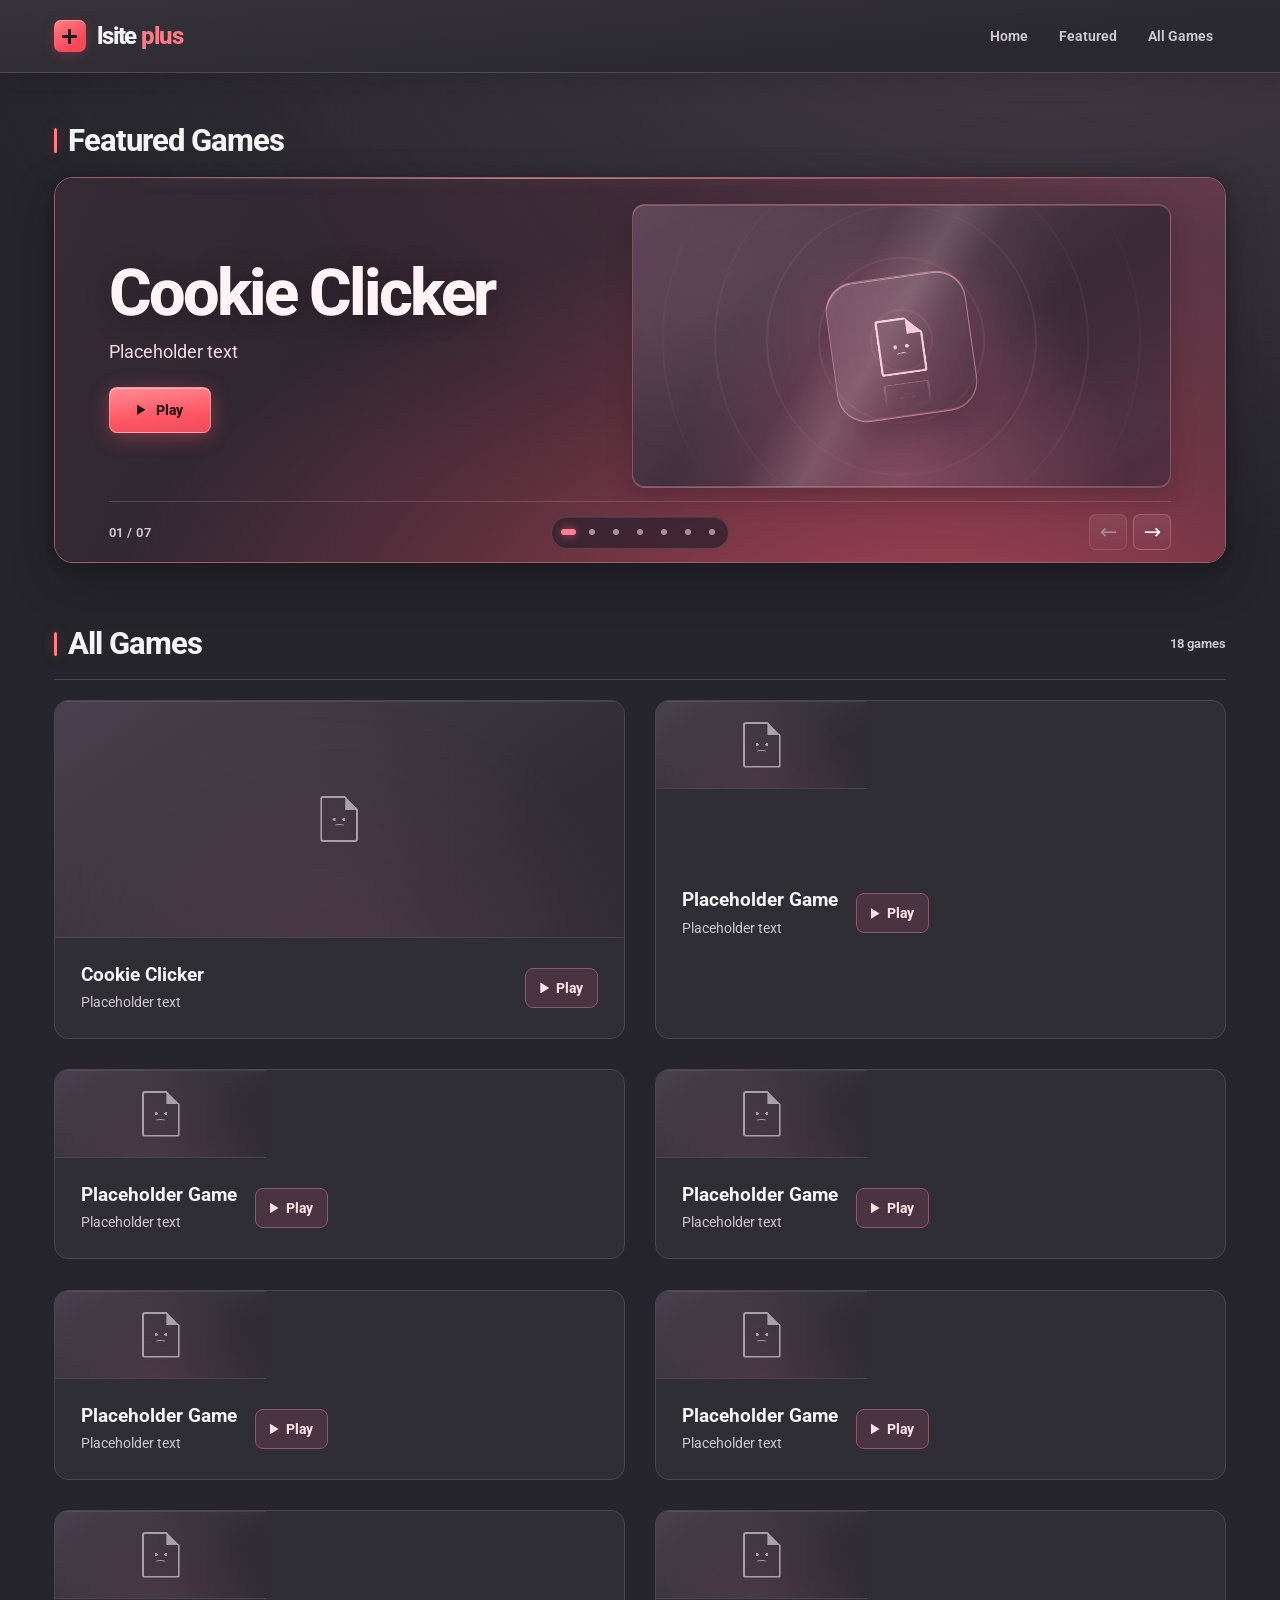
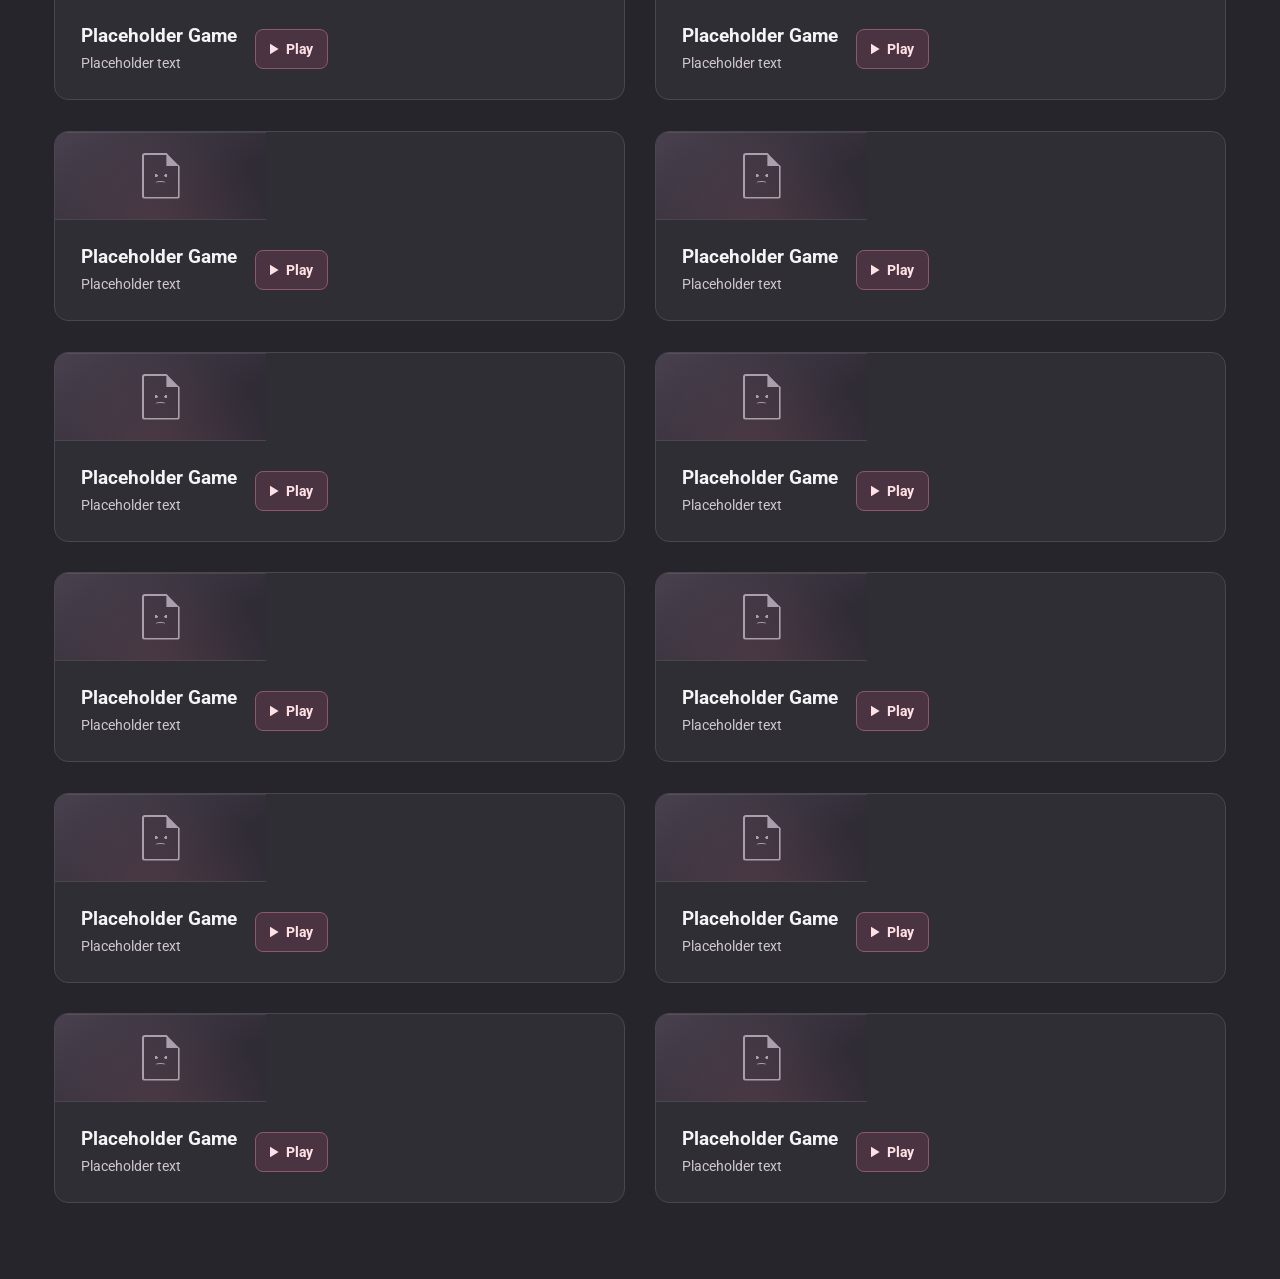
==== commit 9fc12d4c: "Remove the external font request" ====
--- a/index.html
+++ b/index.html
@@ -6,9 +6,6 @@
   <meta name="description" content="Browse featured games and the lsite plus game library.">
   <meta name="theme-color" content="#25252b">
   <title>lsite plus</title>
-  <link rel="preconnect" href="https://fonts.googleapis.com">
-  <link rel="preconnect" href="https://fonts.gstatic.com" crossorigin>
-  <link rel="stylesheet" href="https://fonts.googleapis.com/css2?family=Roboto:wght@400..900&amp;display=swap">
   <link rel="stylesheet" href="menu.css">
   <script src="menu.js" defer></script>
 </head>
--- a/menu.css
+++ b/menu.css
@@ -1,3 +1,11 @@
+@font-face {
+  font-family: Roboto;
+  src: url("Roboto-Variable.ttf") format("truetype");
+  font-style: normal;
+  font-weight: 100 900;
+  font-display: swap;
+}
+
 :root {
   color-scheme: dark;
   font-family: Roboto, system-ui, -apple-system, BlinkMacSystemFont, "Segoe UI", sans-serif;
@@ -37,9 +45,9 @@
 .site-nav a { text-decoration: none; color: var(--muted); font-size: 14px; font-weight: 650; padding: 9px 13px; border-radius: 6px; white-space: nowrap; }
 .site-nav a:hover, .site-nav a:focus-visible { color: #fff; background: #48414a; }
 
-main { padding-block: 36px 62px; }
+main { padding-block: clamp(30px, 4vw, 52px) 76px; }
 section { scroll-margin-top: 22px; }
-.section-heading { display: flex; align-items: center; justify-content: space-between; gap: 10px; margin-bottom: 16px; }
+.section-heading { display: flex; align-items: center; justify-content: space-between; gap: 12px; margin-bottom: 20px; }
 .section-heading :is(h1, h2) { margin: 0; display: flex; align-items: center; gap: 11px; font-size: clamp(22px, 2.4vw, 32px); font-weight: 750; letter-spacing: -.033em; line-height: 1.08; }
 .section-heading :is(h1, h2)::before { content: ""; width: 3px; height: .8em; background: var(--red); border-radius: 2px; box-shadow: 0 0 12px #ff4f6860; }
 #slide-count, .game-count { color: var(--muted); font-size: 13px; font-weight: 650; white-space: nowrap; }
@@ -57,8 +65,8 @@
 .missing-icon::before { content: ""; position: absolute; top: -2px; right: -2px; width: 39%; height: 33%; background: currentColor; clip-path: polygon(0 0, 100% 100%, 0 100%); }
 .missing-icon > span { position: absolute; left: 50%; top: 45%; width: 44%; height: 29%; transform: translateX(-50%); background: radial-gradient(circle at 18% 20%, currentColor 1.3px, transparent 1.7px), radial-gradient(circle at 82% 20%, currentColor 1.3px, transparent 1.7px); }
 .missing-icon > span::after { content: ""; position: absolute; bottom: 0; left: 19%; width: 62%; height: 40%; border-top: 1.5px solid currentColor; border-radius: 50% 50% 0 0; }
-.card-caption { display: flex; flex: 1; align-items: center; justify-content: space-between; gap: 12px; min-width: 0; padding: 16px; }
-.card-copy { display: grid; min-width: 0; gap: 5px; }
+.card-caption { display: flex; flex: 1; align-items: center; justify-content: space-between; gap: 18px; min-width: 0; padding: clamp(18px, 2vw, 26px); }
+.card-copy { display: grid; min-width: 0; gap: 7px; }
 .card-title { font-size: clamp(16px, 1.55vw, 19px); font-weight: 700; line-height: 1.2; overflow-wrap: anywhere; }
 .card-description { color: var(--muted); font-size: 14px; line-height: 1.35; }
 .card-action {
@@ -67,8 +75,8 @@
   justify-content: center;
   gap: 7px;
   flex: none;
-  min-height: 36px;
-  padding-inline: 10px;
+  min-height: 40px;
+  padding-inline: 14px;
   border: 1px solid #8d5968;
   border-radius: 8px;
   background: #4b3442;
@@ -264,10 +272,10 @@
 .carousel-dot[aria-current="true"] { color: #ff8093; }
 .carousel-dot[aria-current="true"]::before { width: 15px; box-shadow: 0 0 10px #ff6c88a1; }
 
-#games { margin-top: 32px; }
-#games .section-heading { padding-bottom: 15px; border-bottom: 1px solid var(--line); }
-.game-grid { display: grid; grid-template-columns: repeat(3, minmax(0, 1fr)); gap: clamp(10px, 1.55vw, 22px); }
-.game-grid .preview { aspect-ratio: 2.25; border-bottom: 1px solid var(--line); }
+#games { margin-top: clamp(38px, 5vw, 66px); }
+#games .section-heading { padding-bottom: 18px; border-bottom: 1px solid var(--line); }
+.game-grid { display: grid; grid-template-columns: repeat(2, minmax(0, 1fr)); gap: clamp(14px, 2.4vw, 32px); }
+.game-grid .preview { aspect-ratio: 2.4; min-height: 88px; border-bottom: 1px solid var(--line); }
 
 dialog { width: min(420px, 100% - 36px); padding: 0; border: 1px solid var(--red-border); border-radius: 10px; background: #1b171c; color: #fff; box-shadow: 0 18px 65px #000a; }
 dialog::backdrop { background: #050507cc; }
@@ -276,16 +284,14 @@
 .dialog-content p { margin: 10px 0 24px; color: var(--muted); }
 .dialog-button { padding: 10px 14px; border: 0; border-radius: 6px; background: var(--red); color: #161013; font-weight: 750; cursor: pointer; }
 
-@container (max-width: 235px) {
-  .card-caption { flex-direction: column; align-items: stretch; gap: 10px; padding: 12px; }
+@container (max-width: 280px) {
+  .card-caption { flex-direction: column; align-items: stretch; gap: 12px; padding: 14px; }
   .card-action { align-self: flex-start; margin-top: auto; }
 }
 
 @media (max-width: 720px) {
   .header-inner { min-height: 64px; }
-  main { padding-top: 25px; }
   .site-nav a { padding-inline: 8px; }
-  .game-grid { grid-template-columns: repeat(2, minmax(0, 1fr)); }
 }
 
 @media (max-width: 560px) {
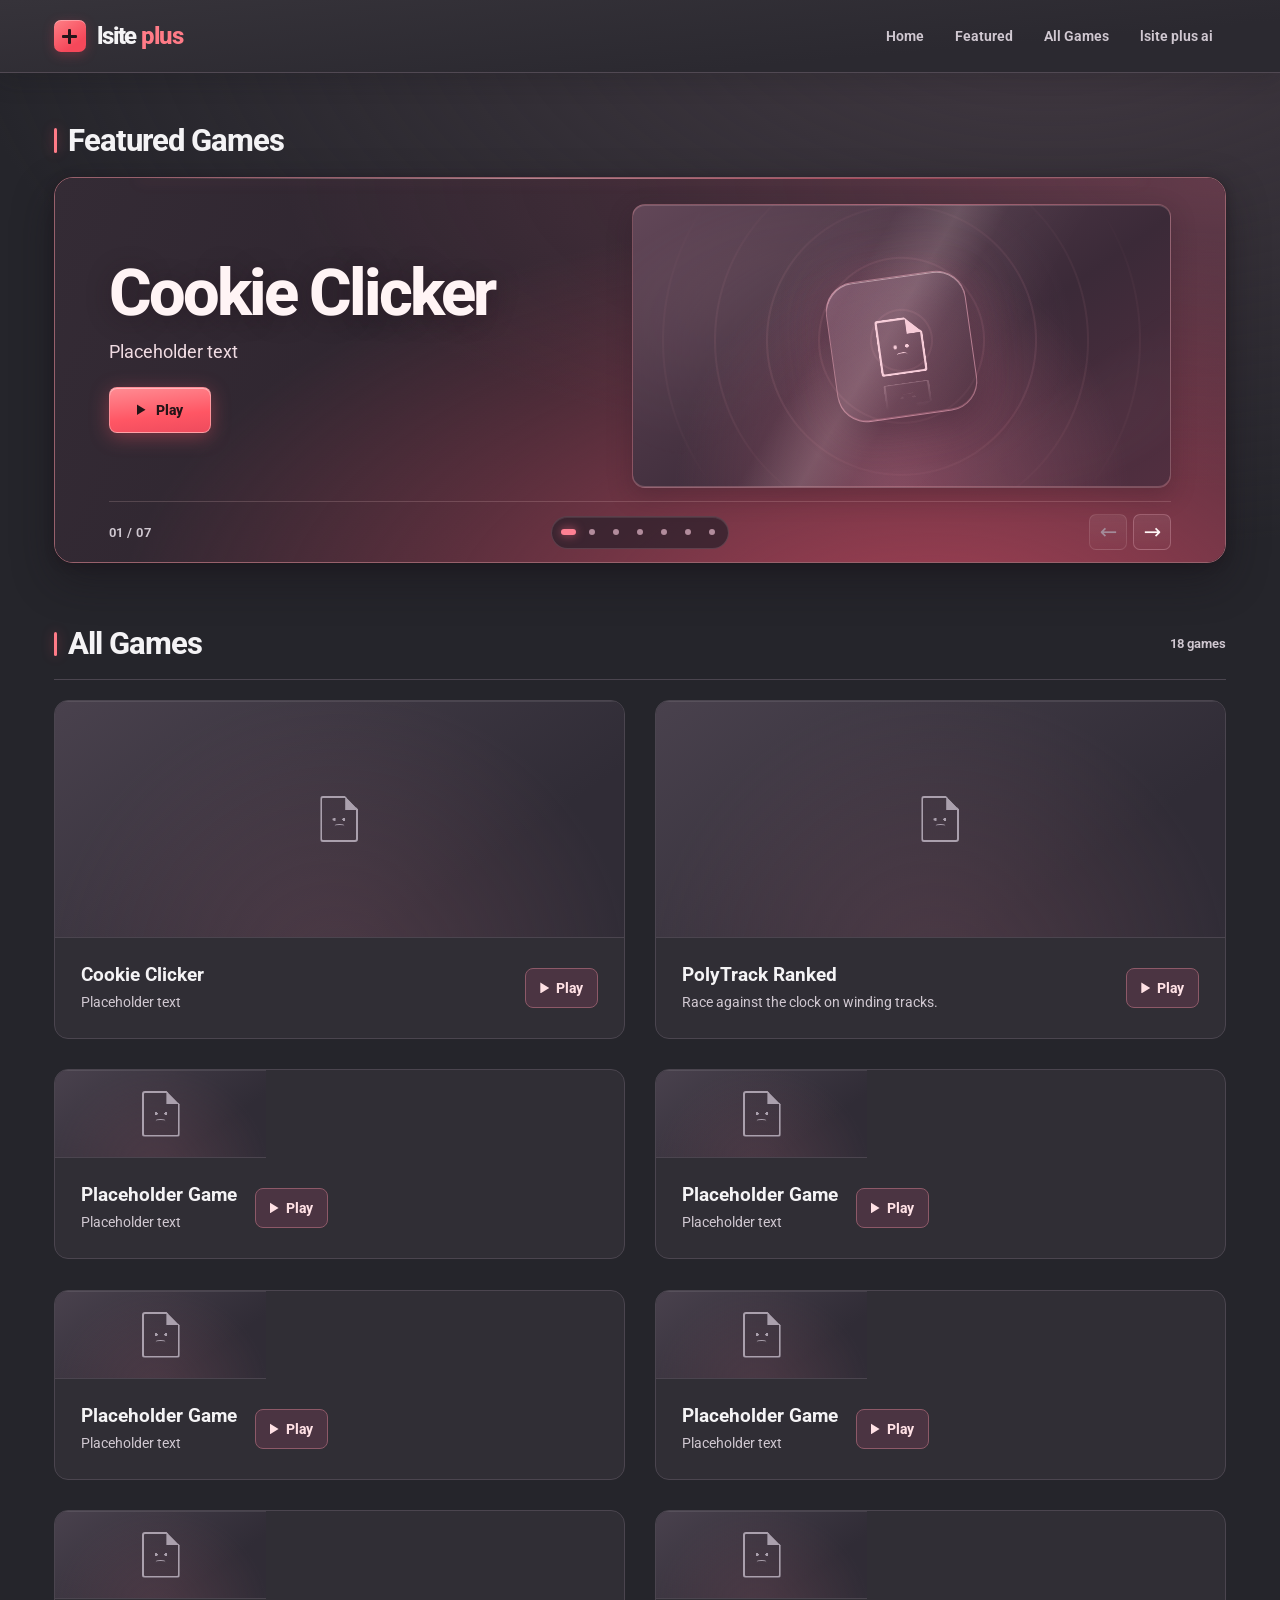
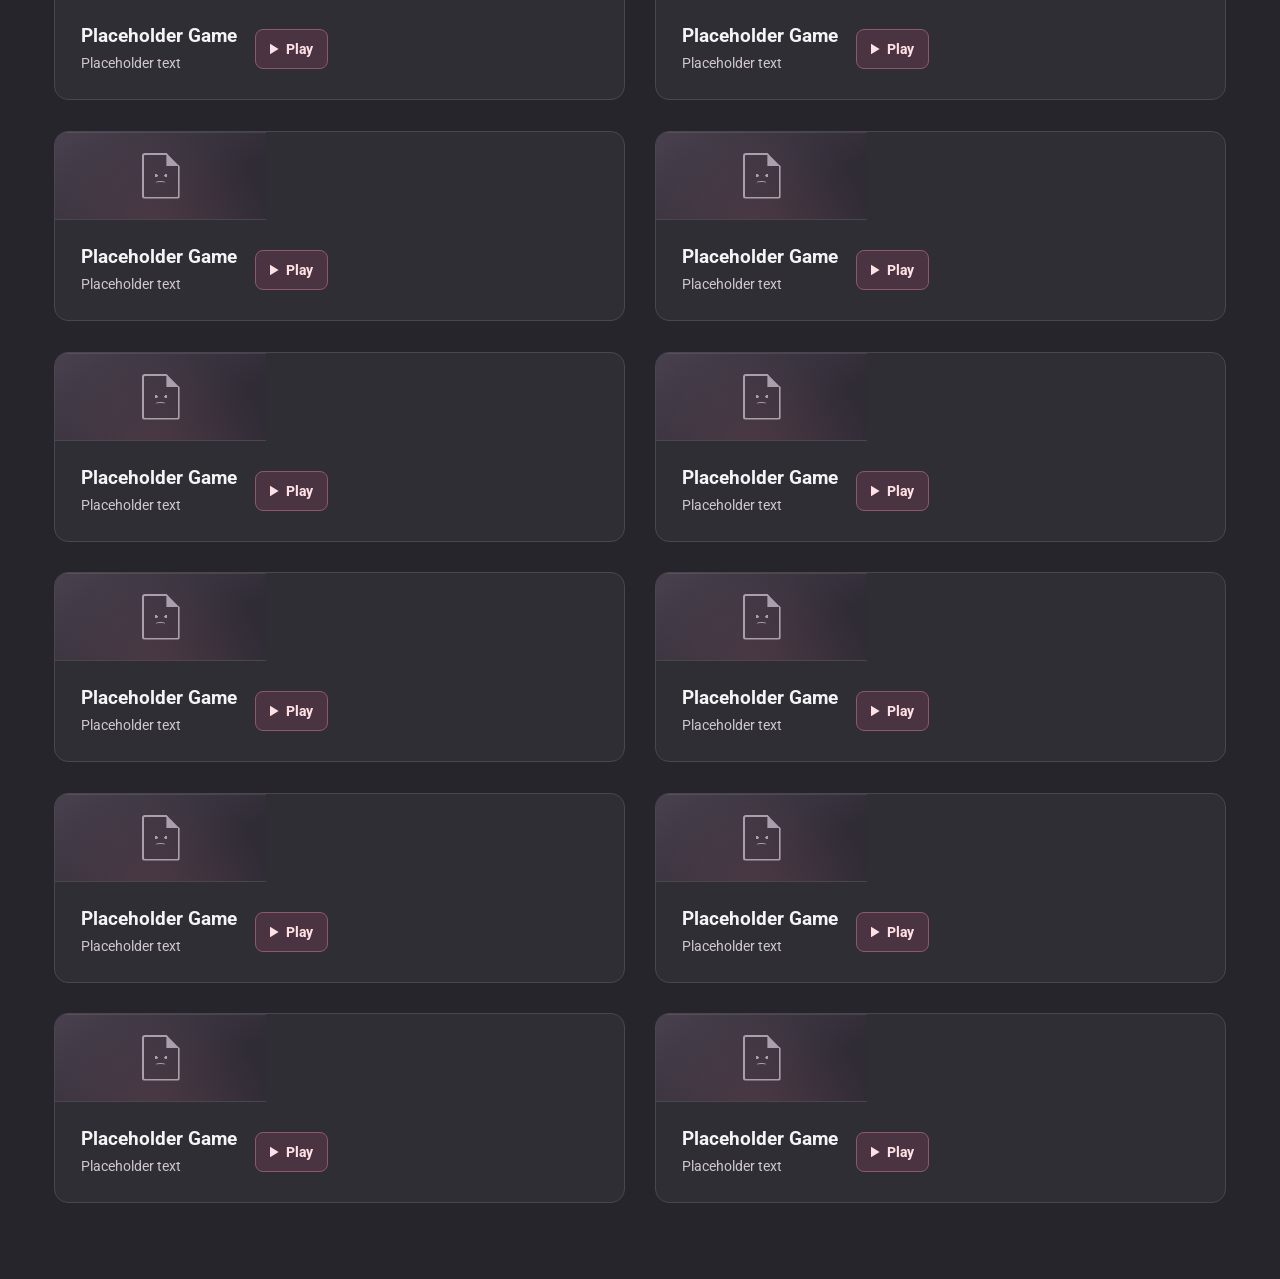
==== commit 5e91203e: "Link lsite plus ai in the arcade top bar" ====
--- a/index.html
+++ b/index.html
@@ -20,6 +20,7 @@
         <a href="#top">Home</a>
         <a href="#featured">Featured</a>
         <a href="#games">All Games</a>
+        <a class="nav-ai" href="https://lsite-plus-ai.onrender.com/">lsite plus ai</a>
       </nav>
     </div>
   </header>
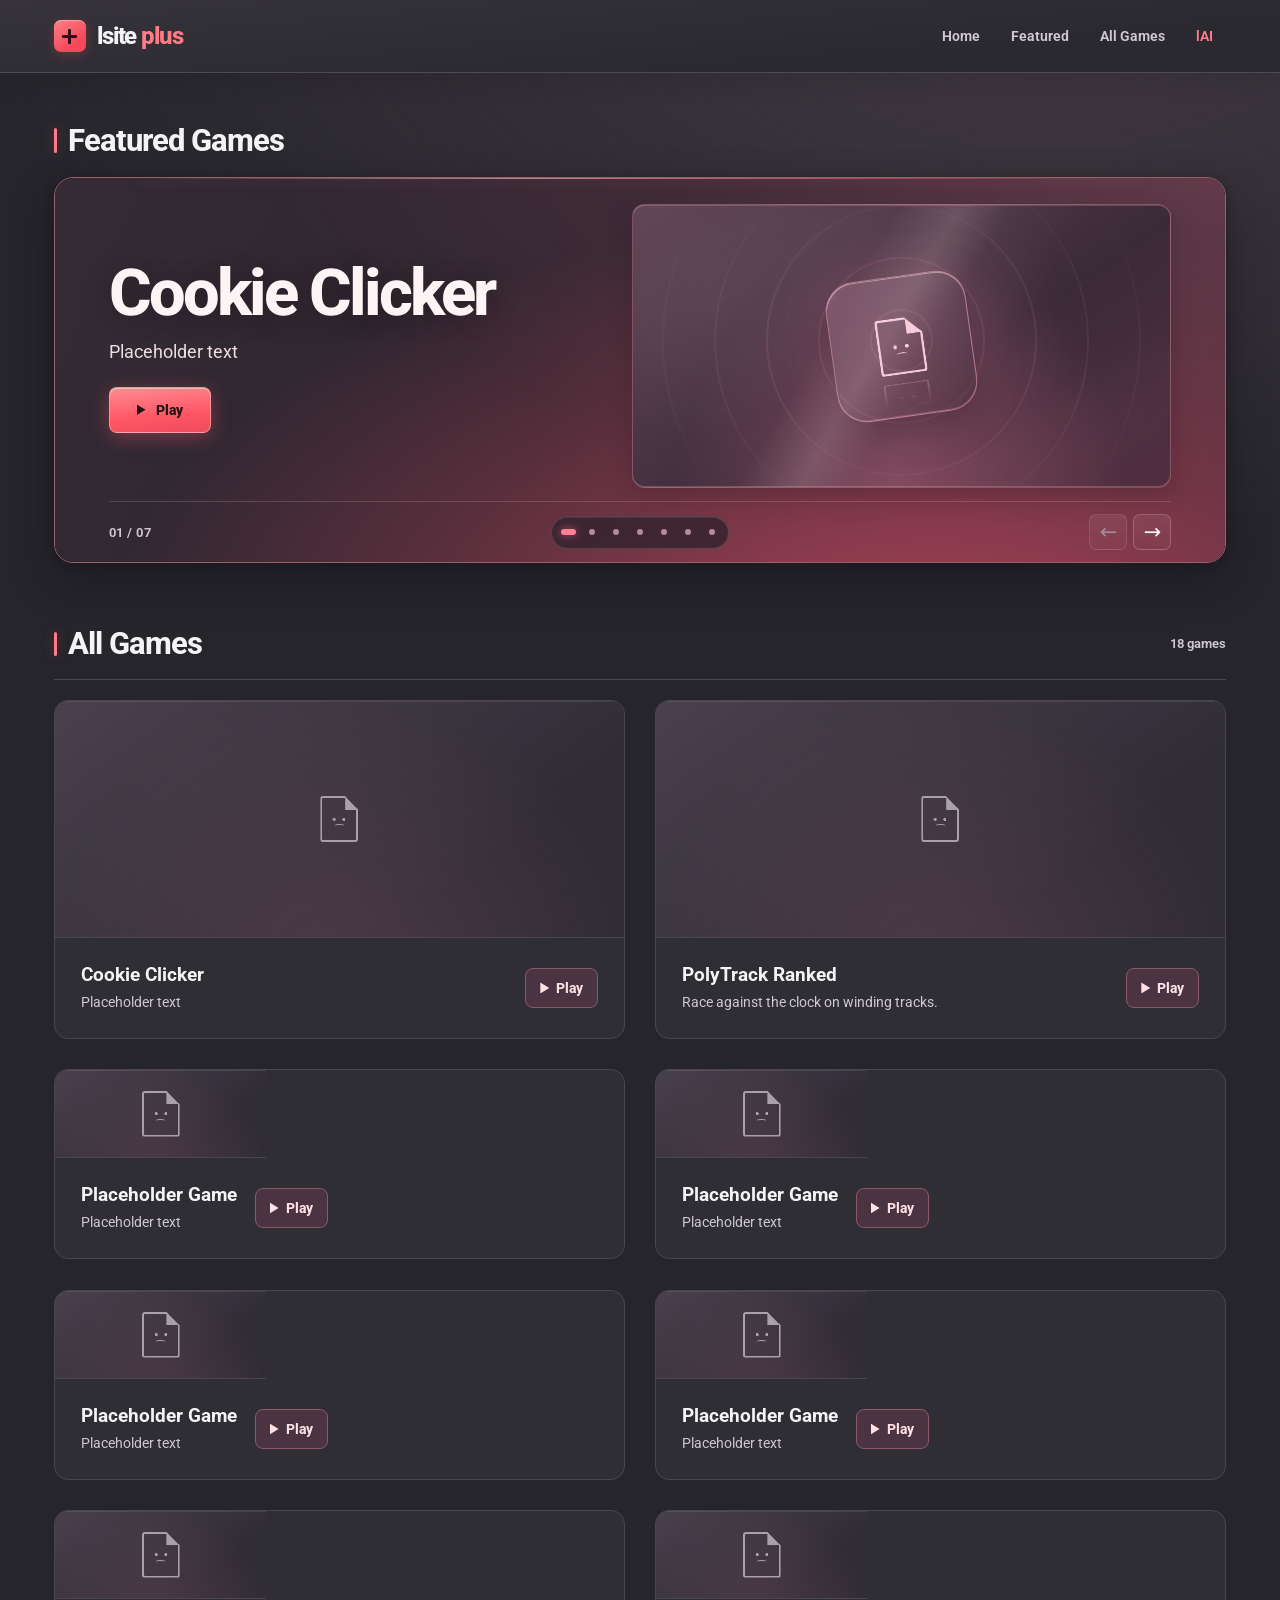
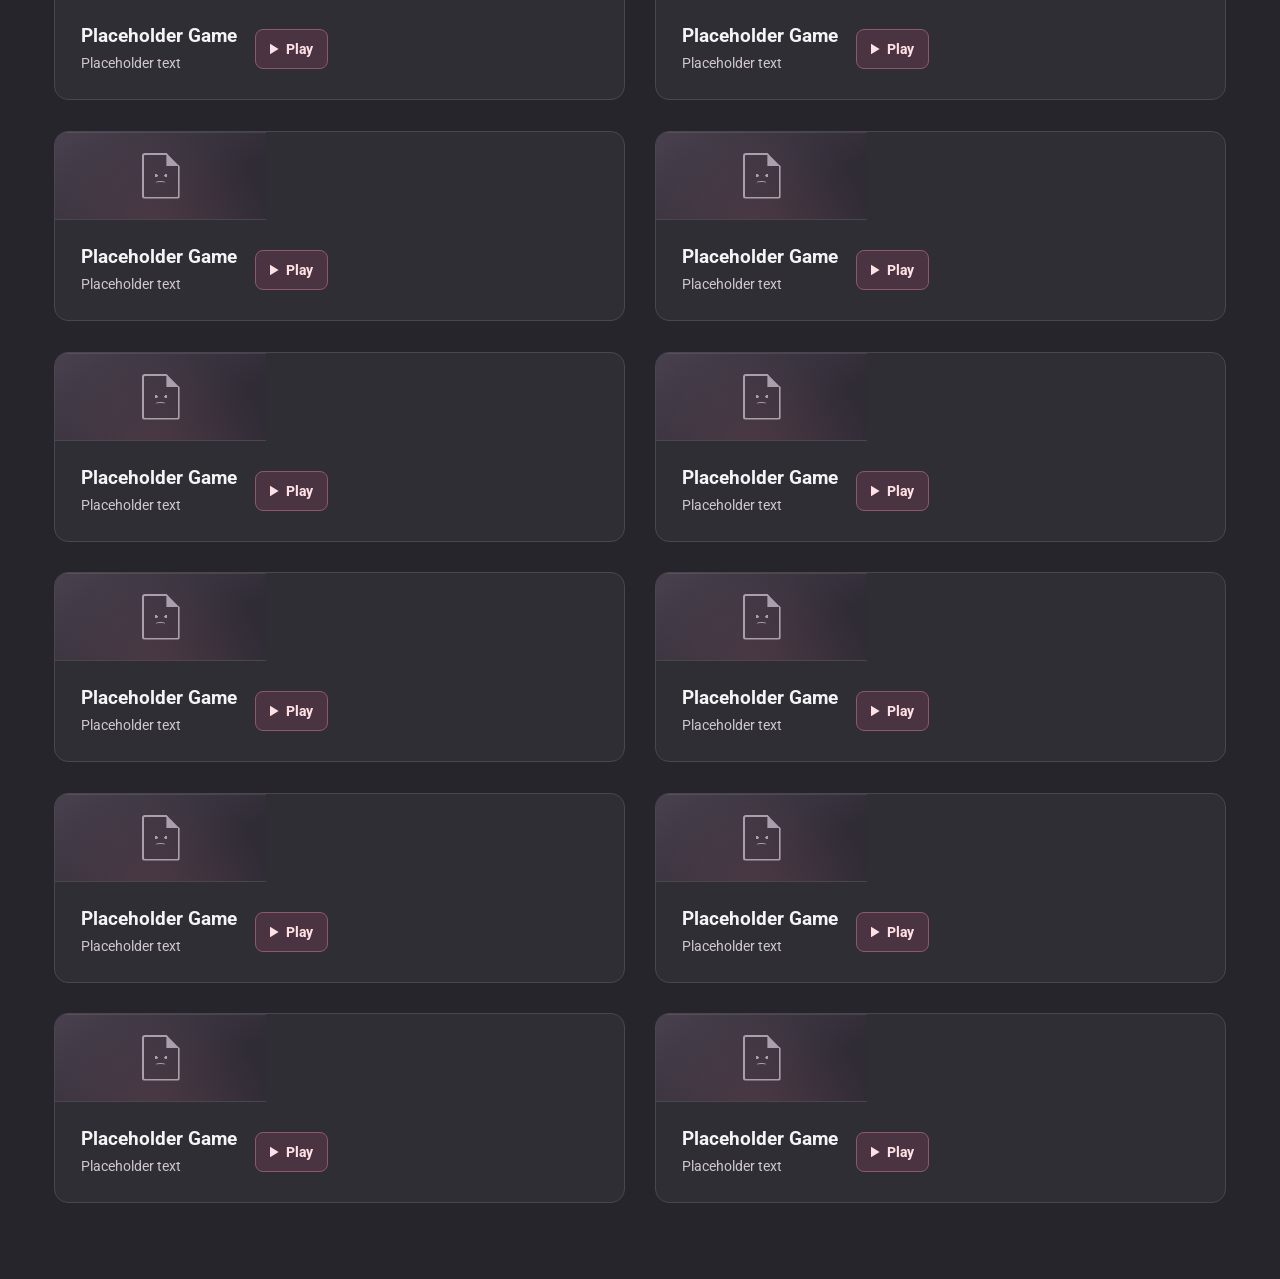
==== commit d80def1e: "Link arcade navigation to lAI chat" ====
--- a/index.html
+++ b/index.html
@@ -20,7 +20,7 @@
         <a href="#top">Home</a>
         <a href="#featured">Featured</a>
         <a href="#games">All Games</a>
-        <a class="nav-ai" href="https://lsite-plus-ai.onrender.com/">lsite plus ai</a>
+        <a class="nav-ai" href="https://lsite-plus-ai.onrender.com/chat.html">lAI</a>
       </nav>
     </div>
   </header>
--- a/menu.css
+++ b/menu.css
@@ -44,6 +44,8 @@
 .site-nav { display: flex; align-items: center; gap: 5px; }
 .site-nav a { text-decoration: none; color: var(--muted); font-size: 14px; font-weight: 650; padding: 9px 13px; border-radius: 6px; white-space: nowrap; }
 .site-nav a:hover, .site-nav a:focus-visible { color: #fff; background: #48414a; }
+.site-nav .nav-ai { color: var(--red); }
+.site-nav .nav-ai:hover, .site-nav .nav-ai:focus-visible { color: #fff; }
 
 main { padding-block: clamp(30px, 4vw, 52px) 76px; }
 section { scroll-margin-top: 22px; }
@@ -324,6 +326,7 @@
 }
 
 @media (max-width: 365px) {
+  .header-inner { flex-wrap: wrap; gap: 6px; padding-block: 10px; }
   .carousel-controls { grid-template-columns: 1fr auto; }
   .carousel-dots { justify-self: start; }
   #slide-count { position: absolute; clip-path: inset(50%); }
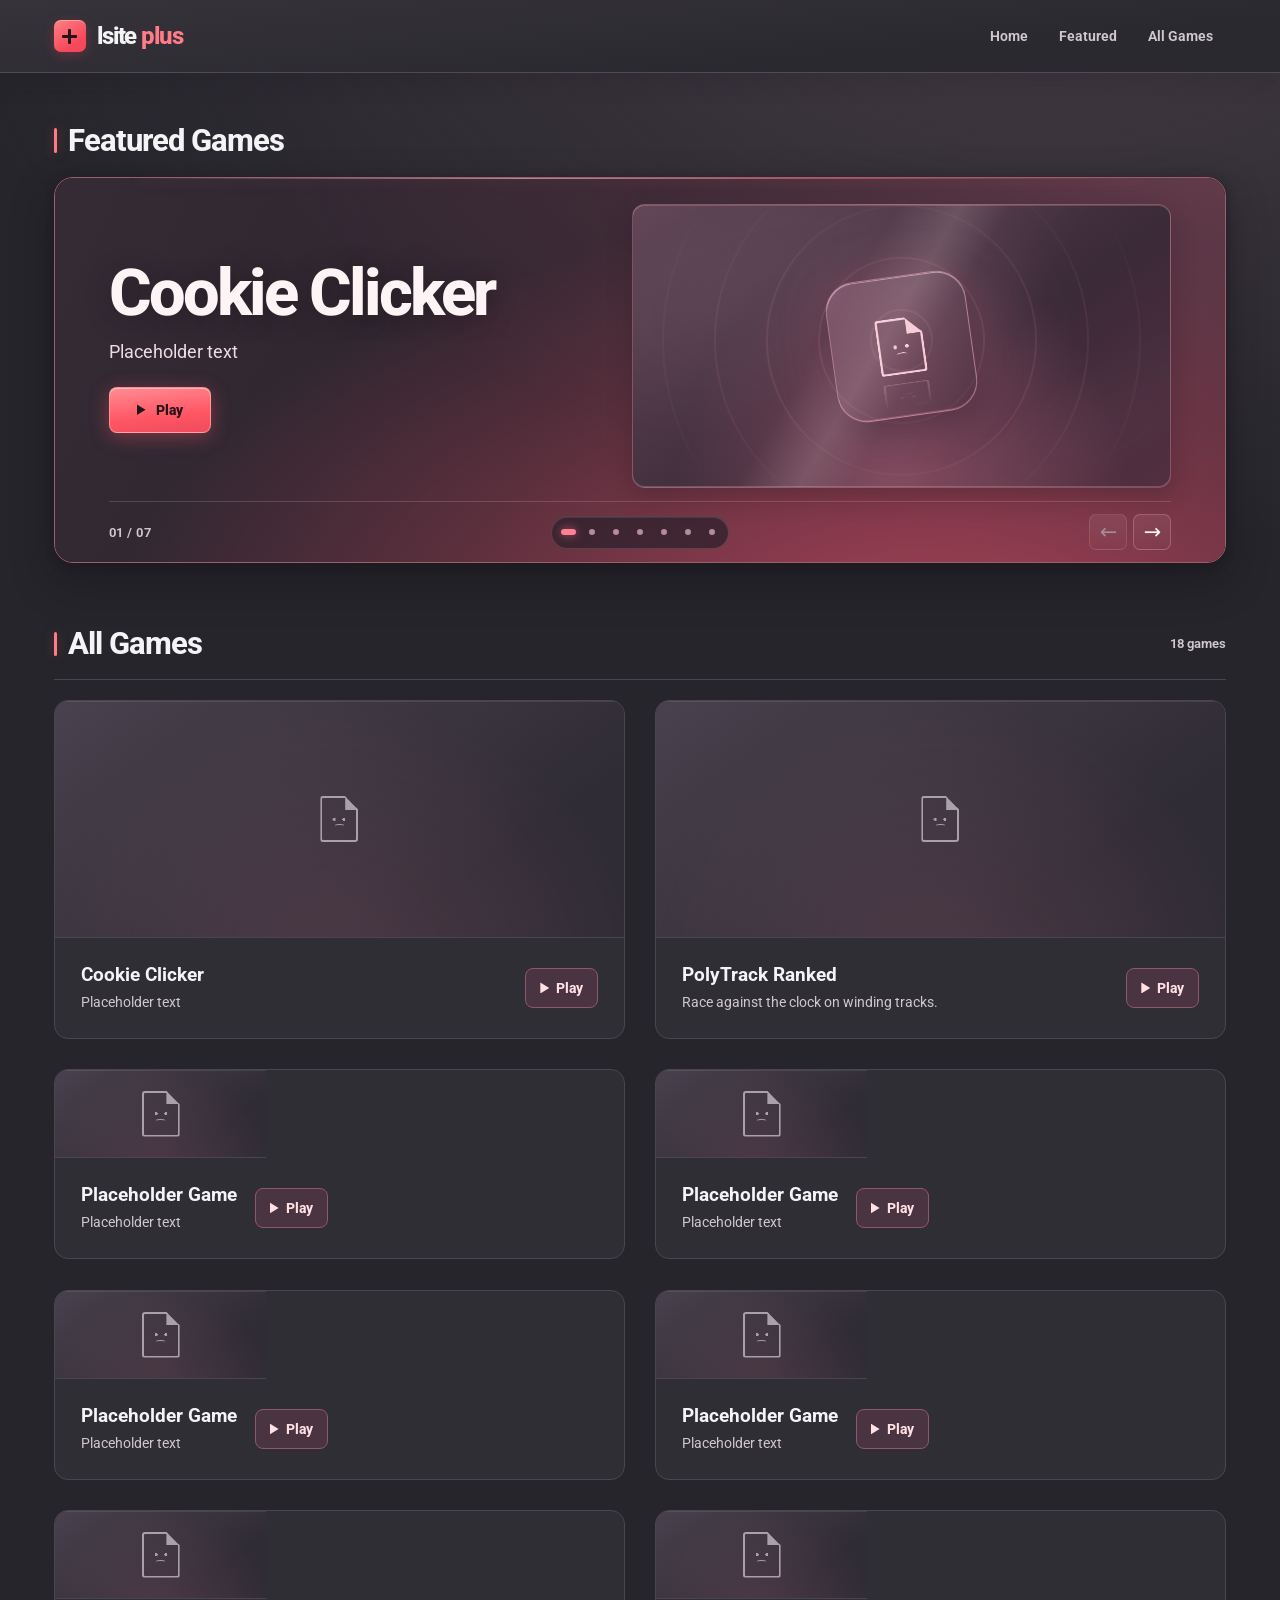
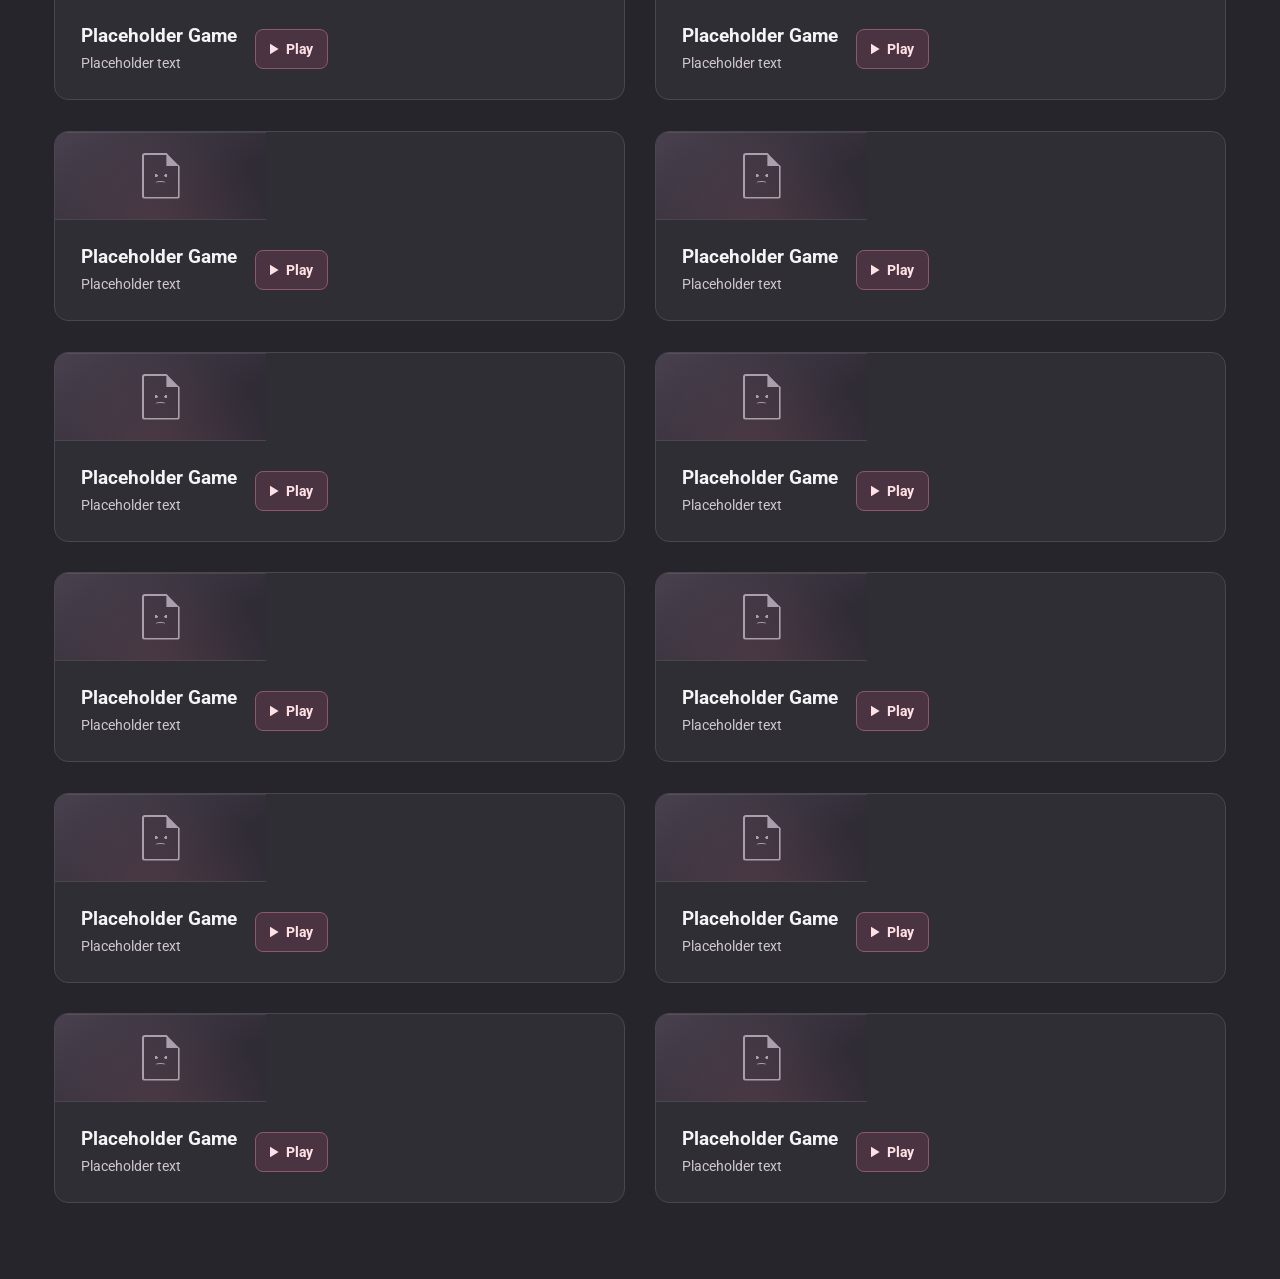
==== commit 121458d6: "Remove AI link from site navigation Removed the AI navigation link from the site navigation." ====
--- a/index.html
+++ b/index.html
@@ -20,7 +20,6 @@
         <a href="#top">Home</a>
         <a href="#featured">Featured</a>
         <a href="#games">All Games</a>
-        <a class="nav-ai" href="https://lsite-plus-ai.onrender.com/chat.html">lAI</a>
       </nav>
     </div>
   </header>
